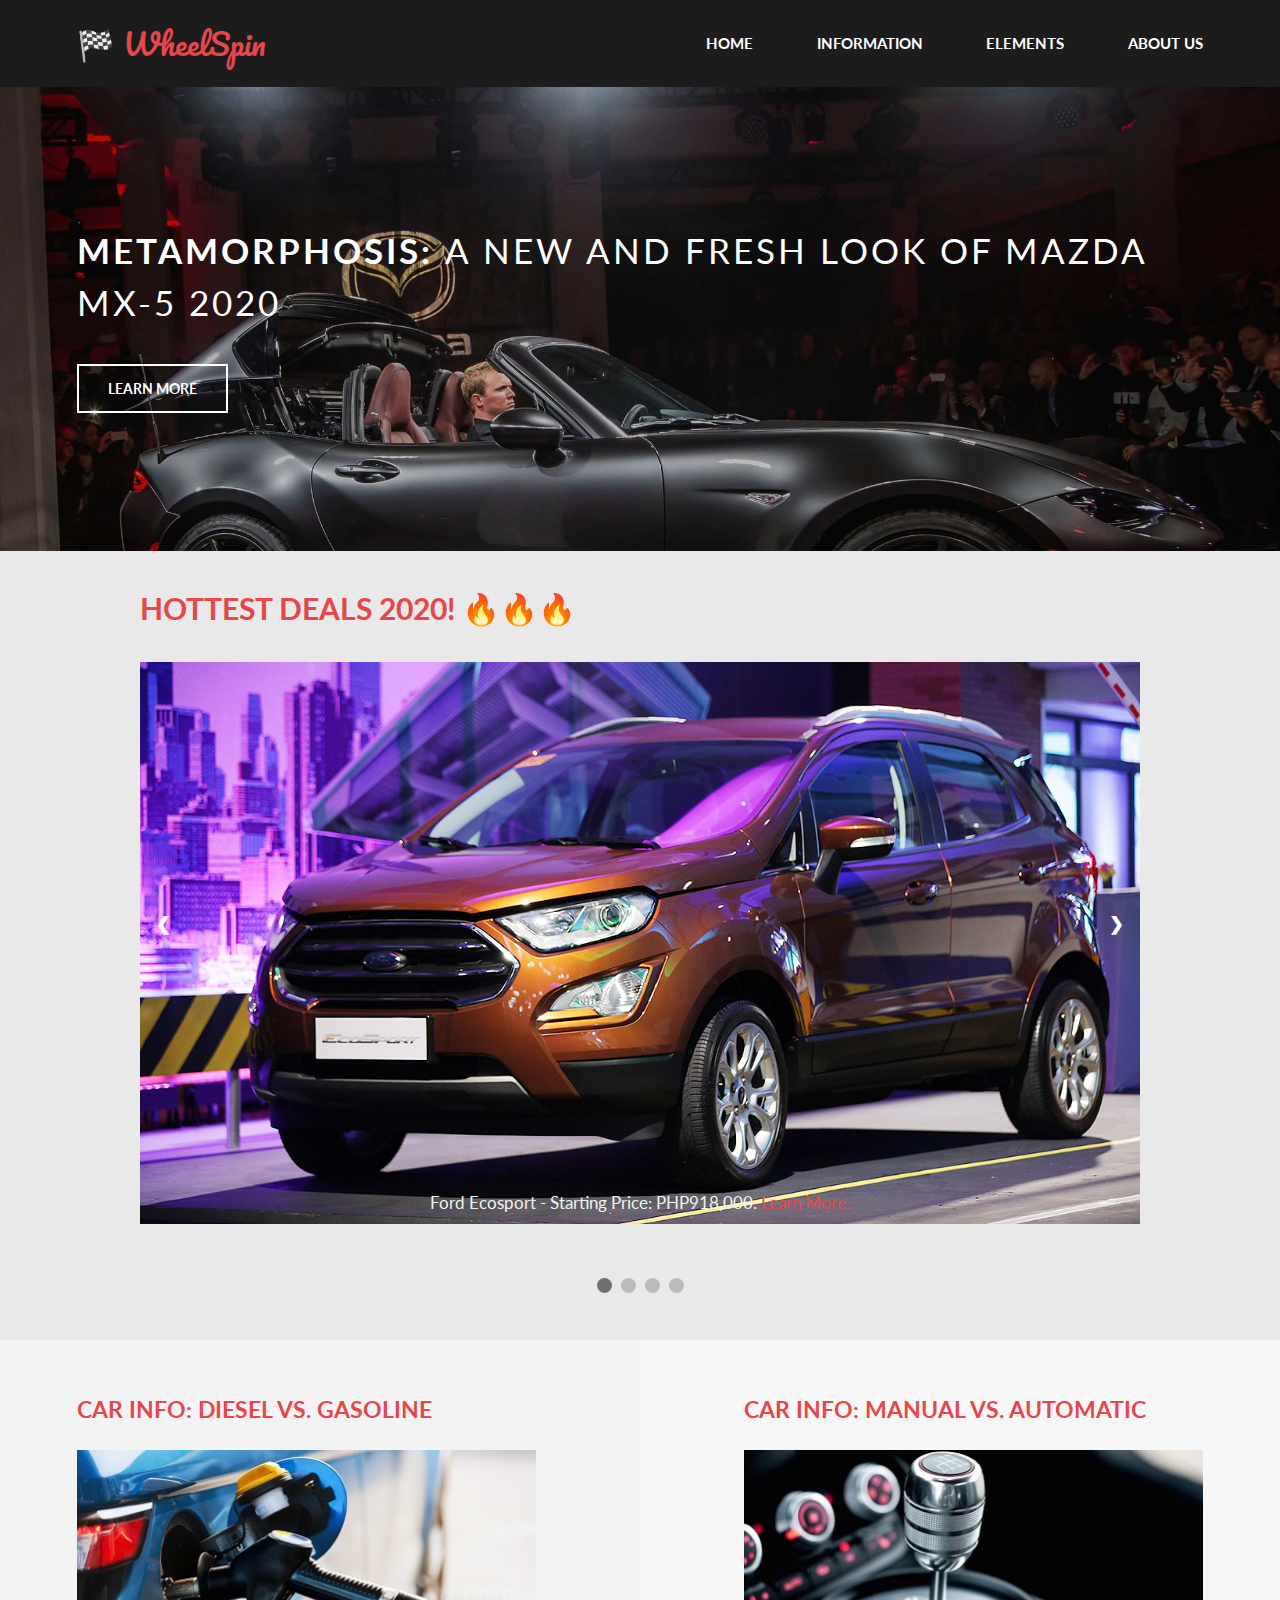
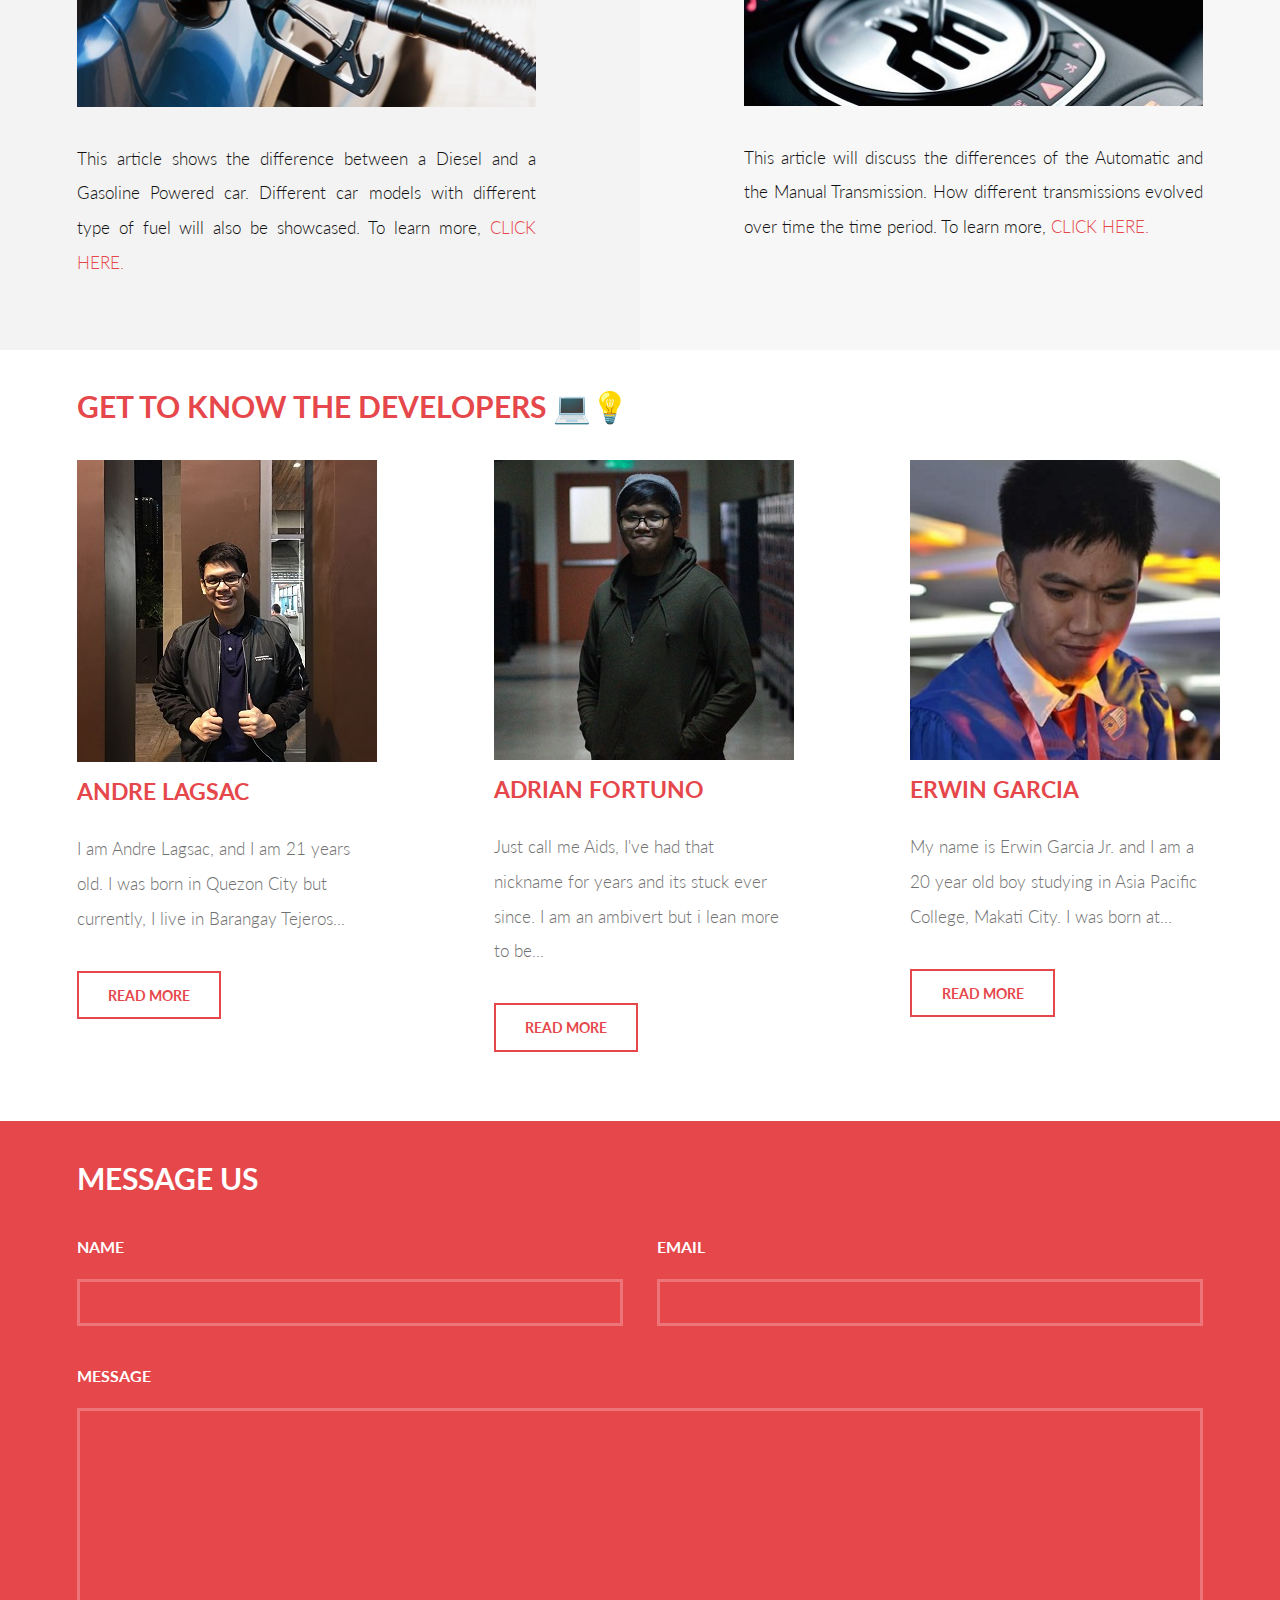
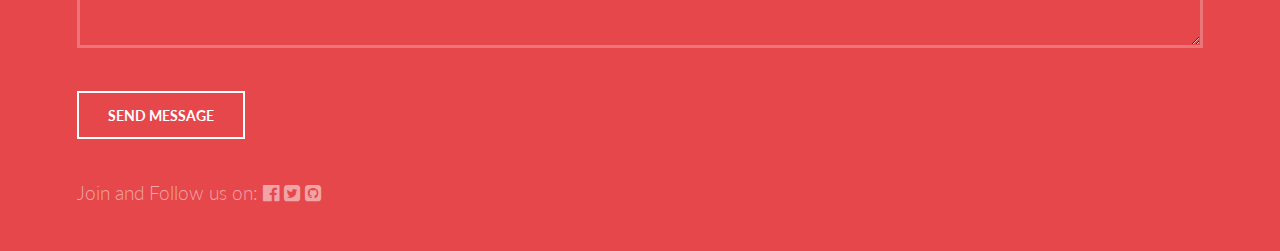
==== index.html @ 5b824ee0 "Add files via upload" ====
<!DOCTYPE HTML>
<html>
	<head>
		<title>WheelSpin</title>
		<meta charset="utf-8" />
		<meta name="viewport" content="width=device-width, initial-scale=1, user-scalable=no" />
		<link rel="stylesheet" href="assets/css/main.css" />
		<link rel="icon" type="image/png" href="https://i.pinimg.com/originals/cd/fe/24/cdfe24672d29571e63713b4eece5ee26.png">
	</head>
	<body>
		<header id="header">
				<div class="inner">
						<a href="index.html" class="logo">🏁 WheelSpin</a>
					<nav id="nav">
						<a href="index.html">Home</a>
						<a href="information.html">Information</a>
						<a href="compare.html">Elements</a>
						<a href="about_us.html">About Us</a>
					</nav>
				</div>
			</header>
			<a href="#menu" class="navPanelToggle"><span class="fa fa-bars"></span></a>
			<section id="banner">
				<div class="inner">
					<h1>Metamorphosis: <span>A new and fresh look of Mazda
						MX-5 2020</span></h1>
					<ul class="actions">
						<li><a href="https://www.mazda.ph/vehicles/mazda-mx-5-rf" target="_blank" 
							class="button alt">LEARN MORE</a></li>
					</ul>
				</div>
			</section>
			<section id="one">
				<div class="inner">
					<header>
						<div class="slideshow-container">
								<h2>HOTTEST DEALS 2020! 🔥🔥🔥</h2>
								<div class="mySlides fade">
								<img src="images/Ford-EcoSport-0001.jpg" style="width:100%">
								<div class="text">Ford Ecosport - Starting Price: PHP918,000. <span>
									<a href="https://www.ford.com.ph/suvs/ecosport/" target="_blank">
										Learn More.</span></a></div>
								</div>
								<div class="mySlides fade">
								<img src="images/2020-nissan-gt-r-nismo.jpg" style="width:100%">
								<div class="text">Nissan GTR R35 - Starting Price: PHP7,350,000. <span>
										<a href="https://www.nissan.ph/vehicles/new/gt-r_r35_my17_mc.html" target="_blank">
											Learn More.</span></a></div>
								</div>
								<div class="mySlides fade">
								<img src="images/maxresdefault (1).jpg" style="width:100%">
								<div class="text">Toyota GR Supra - Starting Price: PHP4,990,000. <span>
										<a href="https://toyota.com.ph/car/gr-supra/" target="_blank">
											Learn More.</span></a></div>
								</div>
								<div class="mySlides fade">
										<img src="images/Peicher_US-Cars_2018_Dodge_Challenger_SRT_Demon_Whiteknuckle_12-2-e1548774260497-1800x954.jpg" style="width:100%">
										<div class="text">Dodge Challenger - Starting Price: PHP4,250,000. <span>
												<a href="http://www.dodge.com.ph/en/vehicle/challenger/" target="_blank">
													Learn More.</span></a></div>
										</div>
								<a class="prev" onclick="plusSlides(-1)">&#10094;</a>
								<a class="next" onclick="plusSlides(1)">&#10095;</a>
							</div>
							<br>
							<div style="text-align:center">
								<span class="dot" onclick="currentSlide(1)"></span>
								<span class="dot" onclick="currentSlide(2)"></span>
								<span class="dot" onclick="currentSlide(3)"></span>
								<span class="dot" onclick="currentSlide(4)"></span>
							</div>
				</div>
			</section>
			<section id="two">
				<div class="inner">
					<article>
						<div class="content">
							<header>
								<h3>Car Info: Diesel vs. Gasoline</h3>
							</header>
							<div class="image fit">
								<img src="images/car-fueling-min.jpg" alt="" />
							</div>
							<p>This article shows the difference between a Diesel and a Gasoline Powered car. 
								Different car models with different type of fuel will also be showcased. To learn
								more, <a href="information.html">CLICK HERE.</a>
							</p>
						</div>
					</article>
					<article class="alt">
						<div class="content">
							<header>
								<h3>Car Info: Manual vs. Automatic</h3>
							</header>
							<div class="image fit">
								<img src="images/manual-transmission.jpg" alt="" />
							</div>
							<p>This article will discuss the differences of the Automatic and the Manual Transmission.
								How different transmissions evolved over time the time period.
								To learn more, <a href="information.html">CLICK HERE.</a>
							</p>
						</div>
					</article>
				</div>
			</section>
			<section id="four">
					<div class="inner">
						<h2>GET TO KNOW THE DEVELOPERS 💻💡</h2>
					</div>
			</section>
			<section id="three">
				<div class="inner">
					<article>
						<div class="content">
							<img src = "images/andre.jpg">
							<header>
								<h3>Andre Lagsac</h3>
							</header>
							<p>I am Andre Lagsac, and I am 21 years old. I was born in Quezon City but currently, 
								I live in Barangay Tejeros...</p>
							<ul class="actions">
								<li><a href="about_us.html" class="button alt">Read More</a></li>
							</ul>
						</div>
					</article>
					<article>
						<div class="content">
							<img src = "images/aids.jpg">
							<header>
								<h3>Adrian Fortuno</h3>
							</header>
							<p>Just call me Aids, I've had that nickname for years and its stuck ever since.
									I am an ambivert but i lean more to be...</p>
							<ul class="actions">
								<li><a href="about_us.html" class="button alt">Read More</a></li>
							</ul>
						</div>
					</article>
					<article>
					<div class="content">
							<img src = "images/erwin.jpg">
							<header>
								<h3>Erwin Garcia</h3>
							</header>
							<p>My name is Erwin Garcia Jr. and I am a 20 year old boy studying in Asia Pacific College, Makati City. I was born at...</p>
							<ul class="actions">
								<li><a href="about_us.html" class="button alt">Read More</a></li>
							</ul>
						</div>
					</article>
				</div>
			</section>
			<section id="footer">
				<div class="inner">
					<header>
						<h2>Message Us</h2>
					</header>
					<form method="post" action="#">
						<div class="field half first">
							<label for="name">Name</label>
							<input type="text" name="name" id="name" />
						</div>
						<div class="field half">
							<label for="email">Email</label>
							<input type="text" name="email" id="email" />
						</div>
						<div class="field">
							<label for="message">Message</label>
							<textarea name="message" id="message" rows="6"></textarea>
						</div>
						<ul class="actions">
							<li><input type="submit" value="Send Message" class="alt" /></li>
						</ul>
					</form>
					<div class="copyright">
						<p>Join and Follow us on: 
						<a href ="https://www.facebook.com/andre.lagsac" target="_blank"><i class="fa fa-facebook-official"></i></a>
						<a href = "https://twitter.com/itsandrelagsac" target="_blank"><i class="fa fa-twitter-square"></i></a>
						<a href = "https://github.com/amlagsac" target="_blank"><i class="fa fa-github-square"></i></a>
					</p>
					</div>
				</div>
			</section>
			<script src="assets/js/jquery.min.js"></script>
			<script src="assets/js/skel.min.js"></script>
			<script src="assets/js/util.js"></script>
			<script src="assets/js/main.js"></script>
	</body>
</html>
---- assets/css/main.css ----
@import url(font-awesome.min.css);
@import url("https://fonts.googleapis.com/css?family=Lato:300,400,700|Pacifico");


	html, body, div, span, applet, object, iframe, h1, h2, h3, h4, h5, h6, p, blockquote, pre, a, abbr, acronym, address, big, cite, code, del, dfn, em, img, ins, kbd, q, s, samp, small, strike, strong, sub, sup, tt, var, b, u, i, center, dl, dt, dd, ol, ul, li, fieldset, form, label, legend, table, caption, tbody, tfoot, thead, tr, th, td, article, aside, canvas, details, embed, figure, figcaption, footer, header, hgroup, menu, nav, output, ruby, section, summary, time, mark, audio, video {
		margin: 0;
		padding: 0;
		border: 0;
		font-size: 100%;
		font: inherit;
		vertical-align: baseline;
	}

	article, aside, details, figcaption, figure, footer, header, hgroup, menu, nav, section {
		display: block;
	}

	body {
		line-height: 1;
	}

	ol, ul {
		list-style: none;
	}

	blockquote, q {
		quotes: none;
	}

	blockquote:before, blockquote:after, q:before, q:after {
		content: '';
		content: none;
	}

	table {
		border-collapse: collapse;
		border-spacing: 0;
	}

	body {
		-webkit-text-size-adjust: none;
	}


	*, *:before, *:after {
		-moz-box-sizing: border-box;
		-webkit-box-sizing: border-box;
		box-sizing: border-box;
	}

	.container {
		margin-left: auto;
		margin-right: auto;
	}

	.container.\31 25\25 {
		width: 100%;
		max-width: 100em;
		min-width: 80em;
	}

	.container.\37 5\25 {
		width: 60em;
	}

	.container.\35 0\25 {
		width: 40em;
	}

	.container.\32 5\25 {
		width: 20em;
	}

	.container {
		width: 80em;
	}

	@media screen and (max-width: 1680px) {

		.container.\31 25\25 {
			width: 100%;
			max-width: 100em;
			min-width: 80em;
		}

		.container.\37 5\25 {
			width: 60em;
		}

		.container.\35 0\25 {
			width: 40em;
		}

		.container.\32 5\25 {
			width: 20em;
		}

		.container {
			width: 80em;
		}

	}

	@media screen and (max-width: 1280px) {

		.container.\31 25\25 {
			width: 100%;
			max-width: 81.25em;
			min-width: 65em;
		}

		.container.\37 5\25 {
			width: 48.75em;
		}

		.container.\35 0\25 {
			width: 32.5em;
		}

		.container.\32 5\25 {
			width: 16.25em;
		}

		.container {
			width: 65em;
		}

	}

	@media screen and (max-width: 980px) {

		.container.\31 25\25 {
			width: 100%;
			max-width: 112.5%;
			min-width: 90%;
		}

		.container.\37 5\25 {
			width: 67.5%;
		}

		.container.\35 0\25 {
			width: 45%;
		}

		.container.\32 5\25 {
			width: 22.5%;
		}

		.container {
			width: 90%;
		}

	}

	@media screen and (max-width: 736px) {

		.container.\31 25\25 {
			width: 100%;
			max-width: 112.5%;
			min-width: 90%;
		}

		.container.\37 5\25 {
			width: 67.5%;
		}

		.container.\35 0\25 {
			width: 45%;
		}

		.container.\32 5\25 {
			width: 22.5%;
		}

		.container {
			width: 90% !important;
		}

	}

	@media screen and (max-width: 480px) {

		.container.\31 25\25 {
			width: 100%;
			max-width: 112.5%;
			min-width: 90%;
		}

		.container.\37 5\25 {
			width: 67.5%;
		}

		.container.\35 0\25 {
			width: 45%;
		}

		.container.\32 5\25 {
			width: 22.5%;
		}

		.container {
			width: 90% !important;
		}

	}

	.row {
		border-bottom: solid 1px transparent;
		-moz-box-sizing: border-box;
		-webkit-box-sizing: border-box;
		box-sizing: border-box;
	}

	.row > * {
		float: left;
		-moz-box-sizing: border-box;
		-webkit-box-sizing: border-box;
		box-sizing: border-box;
	}

	.row:after, .row:before {
		content: '';
		display: block;
		clear: both;
		height: 0;
	}

	.row.uniform > * > :first-child {
		margin-top: 0;
	}

	.row.uniform > * > :last-child {
		margin-bottom: 0;
	}

	.row.\30 \25 > * {
		padding: 0 0 0 0em;
	}

	.row.\30 \25 {
		margin: 0 0 -1px 0em;
	}

	.row.uniform.\30 \25 > * {
		padding: 0em 0 0 0em;
	}

	.row.uniform.\30 \25 {
		margin: 0em 0 -1px 0em;
	}

	.row > * {
		padding: 0 0 0 2em;
	}

	.row {
		margin: 0 0 -1px -2em;
	}

	.row.uniform > * {
		padding: 2em 0 0 2em;
	}

	.row.uniform {
		margin: -2em 0 -1px -2em;
	}

	.row.\32 00\25 > * {
		padding: 0 0 0 4em;
	}

	.row.\32 00\25 {
		margin: 0 0 -1px -4em;
	}

	.row.uniform.\32 00\25 > * {
		padding: 4em 0 0 4em;
	}

	.row.uniform.\32 00\25 {
		margin: -4em 0 -1px -4em;
	}

	.row.\31 50\25 > * {
		padding: 0 0 0 3em;
	}

	.row.\31 50\25 {
		margin: 0 0 -1px -3em;
	}

	.row.uniform.\31 50\25 > * {
		padding: 3em 0 0 3em;
	}

	.row.uniform.\31 50\25 {
		margin: -3em 0 -1px -3em;
	}

	.row.\35 0\25 > * {
		padding: 0 0 0 1em;
	}

	.row.\35 0\25 {
		margin: 0 0 -1px -1em;
	}

	.row.uniform.\35 0\25 > * {
		padding: 1em 0 0 1em;
	}

	.row.uniform.\35 0\25 {
		margin: -1em 0 -1px -1em;
	}

	.row.\32 5\25 > * {
		padding: 0 0 0 0.5em;
	}

	.row.\32 5\25 {
		margin: 0 0 -1px -0.5em;
	}

	.row.uniform.\32 5\25 > * {
		padding: 0.5em 0 0 0.5em;
	}

	.row.uniform.\32 5\25 {
		margin: -0.5em 0 -1px -0.5em;
	}

	.\31 2u, .\31 2u\24 {
		width: 100%;
		clear: none;
		margin-left: 0;
	}

	.\31 1u, .\31 1u\24 {
		width: 91.6666666667%;
		clear: none;
		margin-left: 0;
	}

	.\31 0u, .\31 0u\24 {
		width: 83.3333333333%;
		clear: none;
		margin-left: 0;
	}

	.\39 u, .\39 u\24 {
		width: 75%;
		clear: none;
		margin-left: 0;
	}

	.\38 u, .\38 u\24 {
		width: 66.6666666667%;
		clear: none;
		margin-left: 0;
	}

	.\37 u, .\37 u\24 {
		width: 58.3333333333%;
		clear: none;
		margin-left: 0;
	}

	.\36 u, .\36 u\24 {
		width: 50%;
		clear: none;
		margin-left: 0;
	}

	.\35 u, .\35 u\24 {
		width: 41.6666666667%;
		clear: none;
		margin-left: 0;
	}

	.\34 u, .\34 u\24 {
		width: 33.3333333333%;
		clear: none;
		margin-left: 0;
	}

	.\33 u, .\33 u\24 {
		width: 25%;
		clear: none;
		margin-left: 0;
	}

	.\32 u, .\32 u\24 {
		width: 16.6666666667%;
		clear: none;
		margin-left: 0;
	}

	.\31 u, .\31 u\24 {
		width: 8.3333333333%;
		clear: none;
		margin-left: 0;
	}

	.\31 2u\24 + *,
	.\31 1u\24 + *,
	.\31 0u\24 + *,
	.\39 u\24 + *,
	.\38 u\24 + *,
	.\37 u\24 + *,
	.\36 u\24 + *,
	.\35 u\24 + *,
	.\34 u\24 + *,
	.\33 u\24 + *,
	.\32 u\24 + *,
	.\31 u\24 + * {
		clear: left;
	}

	.\-11u {
		margin-left: 91.66667%;
	}

	.\-10u {
		margin-left: 83.33333%;
	}

	.\-9u {
		margin-left: 75%;
	}

	.\-8u {
		margin-left: 66.66667%;
	}

	.\-7u {
		margin-left: 58.33333%;
	}

	.\-6u {
		margin-left: 50%;
	}

	.\-5u {
		margin-left: 41.66667%;
	}

	.\-4u {
		margin-left: 33.33333%;
	}

	.\-3u {
		margin-left: 25%;
	}

	.\-2u {
		margin-left: 16.66667%;
	}

	.\-1u {
		margin-left: 8.33333%;
	}

	@media screen and (max-width: 1680px) {

		.row > * {
			padding: 0 0 0 2em;
		}

		.row {
			margin: 0 0 -1px -2em;
		}

		.row.uniform > * {
			padding: 2em 0 0 2em;
		}

		.row.uniform {
			margin: -2em 0 -1px -2em;
		}

		.row.\32 00\25 > * {
			padding: 0 0 0 4em;
		}

		.row.\32 00\25 {
			margin: 0 0 -1px -4em;
		}

		.row.uniform.\32 00\25 > * {
			padding: 4em 0 0 4em;
		}

		.row.uniform.\32 00\25 {
			margin: -4em 0 -1px -4em;
		}

		.row.\31 50\25 > * {
			padding: 0 0 0 3em;
		}

		.row.\31 50\25 {
			margin: 0 0 -1px -3em;
		}

		.row.uniform.\31 50\25 > * {
			padding: 3em 0 0 3em;
		}

		.row.uniform.\31 50\25 {
			margin: -3em 0 -1px -3em;
		}

		.row.\35 0\25 > * {
			padding: 0 0 0 1em;
		}

		.row.\35 0\25 {
			margin: 0 0 -1px -1em;
		}

		.row.uniform.\35 0\25 > * {
			padding: 1em 0 0 1em;
		}

		.row.uniform.\35 0\25 {
			margin: -1em 0 -1px -1em;
		}

		.row.\32 5\25 > * {
			padding: 0 0 0 0.5em;
		}

		.row.\32 5\25 {
			margin: 0 0 -1px -0.5em;
		}

		.row.uniform.\32 5\25 > * {
			padding: 0.5em 0 0 0.5em;
		}

		.row.uniform.\32 5\25 {
			margin: -0.5em 0 -1px -0.5em;
		}

		.\31 2u\28xlarge\29, .\31 2u\24\28xlarge\29 {
			width: 100%;
			clear: none;
			margin-left: 0;
		}

		.\31 1u\28xlarge\29, .\31 1u\24\28xlarge\29 {
			width: 91.6666666667%;
			clear: none;
			margin-left: 0;
		}

		.\31 0u\28xlarge\29, .\31 0u\24\28xlarge\29 {
			width: 83.3333333333%;
			clear: none;
			margin-left: 0;
		}

		.\39 u\28xlarge\29, .\39 u\24\28xlarge\29 {
			width: 75%;
			clear: none;
			margin-left: 0;
		}

		.\38 u\28xlarge\29, .\38 u\24\28xlarge\29 {
			width: 66.6666666667%;
			clear: none;
			margin-left: 0;
		}

		.\37 u\28xlarge\29, .\37 u\24\28xlarge\29 {
			width: 58.3333333333%;
			clear: none;
			margin-left: 0;
		}

		.\36 u\28xlarge\29, .\36 u\24\28xlarge\29 {
			width: 50%;
			clear: none;
			margin-left: 0;
		}

		.\35 u\28xlarge\29, .\35 u\24\28xlarge\29 {
			width: 41.6666666667%;
			clear: none;
			margin-left: 0;
		}

		.\34 u\28xlarge\29, .\34 u\24\28xlarge\29 {
			width: 33.3333333333%;
			clear: none;
			margin-left: 0;
		}

		.\33 u\28xlarge\29, .\33 u\24\28xlarge\29 {
			width: 25%;
			clear: none;
			margin-left: 0;
		}

		.\32 u\28xlarge\29, .\32 u\24\28xlarge\29 {
			width: 16.6666666667%;
			clear: none;
			margin-left: 0;
		}

		.\31 u\28xlarge\29, .\31 u\24\28xlarge\29 {
			width: 8.3333333333%;
			clear: none;
			margin-left: 0;
		}

		.\31 2u\24\28xlarge\29 + *,
		.\31 1u\24\28xlarge\29 + *,
		.\31 0u\24\28xlarge\29 + *,
		.\39 u\24\28xlarge\29 + *,
		.\38 u\24\28xlarge\29 + *,
		.\37 u\24\28xlarge\29 + *,
		.\36 u\24\28xlarge\29 + *,
		.\35 u\24\28xlarge\29 + *,
		.\34 u\24\28xlarge\29 + *,
		.\33 u\24\28xlarge\29 + *,
		.\32 u\24\28xlarge\29 + *,
		.\31 u\24\28xlarge\29 + * {
			clear: left;
		}

		.\-11u\28xlarge\29 {
			margin-left: 91.66667%;
		}

		.\-10u\28xlarge\29 {
			margin-left: 83.33333%;
		}

		.\-9u\28xlarge\29 {
			margin-left: 75%;
		}

		.\-8u\28xlarge\29 {
			margin-left: 66.66667%;
		}

		.\-7u\28xlarge\29 {
			margin-left: 58.33333%;
		}

		.\-6u\28xlarge\29 {
			margin-left: 50%;
		}

		.\-5u\28xlarge\29 {
			margin-left: 41.66667%;
		}

		.\-4u\28xlarge\29 {
			margin-left: 33.33333%;
		}

		.\-3u\28xlarge\29 {
			margin-left: 25%;
		}

		.\-2u\28xlarge\29 {
			margin-left: 16.66667%;
		}

		.\-1u\28xlarge\29 {
			margin-left: 8.33333%;
		}

	}

	@media screen and (max-width: 1280px) {

		.row > * {
			padding: 0 0 0 1.5em;
		}

		.row {
			margin: 0 0 -1px -1.5em;
		}

		.row.uniform > * {
			padding: 1.5em 0 0 1.5em;
		}

		.row.uniform {
			margin: -1.5em 0 -1px -1.5em;
		}

		.row.\32 00\25 > * {
			padding: 0 0 0 3em;
		}

		.row.\32 00\25 {
			margin: 0 0 -1px -3em;
		}

		.row.uniform.\32 00\25 > * {
			padding: 3em 0 0 3em;
		}

		.row.uniform.\32 00\25 {
			margin: -3em 0 -1px -3em;
		}

		.row.\31 50\25 > * {
			padding: 0 0 0 2.25em;
		}

		.row.\31 50\25 {
			margin: 0 0 -1px -2.25em;
		}

		.row.uniform.\31 50\25 > * {
			padding: 2.25em 0 0 2.25em;
		}

		.row.uniform.\31 50\25 {
			margin: -2.25em 0 -1px -2.25em;
		}

		.row.\35 0\25 > * {
			padding: 0 0 0 0.75em;
		}

		.row.\35 0\25 {
			margin: 0 0 -1px -0.75em;
		}

		.row.uniform.\35 0\25 > * {
			padding: 0.75em 0 0 0.75em;
		}

		.row.uniform.\35 0\25 {
			margin: -0.75em 0 -1px -0.75em;
		}

		.row.\32 5\25 > * {
			padding: 0 0 0 0.375em;
		}

		.row.\32 5\25 {
			margin: 0 0 -1px -0.375em;
		}

		.row.uniform.\32 5\25 > * {
			padding: 0.375em 0 0 0.375em;
		}

		.row.uniform.\32 5\25 {
			margin: -0.375em 0 -1px -0.375em;
		}

		.\31 2u\28large\29, .\31 2u\24\28large\29 {
			width: 100%;
			clear: none;
			margin-left: 0;
		}

		.\31 1u\28large\29, .\31 1u\24\28large\29 {
			width: 91.6666666667%;
			clear: none;
			margin-left: 0;
		}

		.\31 0u\28large\29, .\31 0u\24\28large\29 {
			width: 83.3333333333%;
			clear: none;
			margin-left: 0;
		}

		.\39 u\28large\29, .\39 u\24\28large\29 {
			width: 75%;
			clear: none;
			margin-left: 0;
		}

		.\38 u\28large\29, .\38 u\24\28large\29 {
			width: 66.6666666667%;
			clear: none;
			margin-left: 0;
		}

		.\37 u\28large\29, .\37 u\24\28large\29 {
			width: 58.3333333333%;
			clear: none;
			margin-left: 0;
		}

		.\36 u\28large\29, .\36 u\24\28large\29 {
			width: 50%;
			clear: none;
			margin-left: 0;
		}

		.\35 u\28large\29, .\35 u\24\28large\29 {
			width: 41.6666666667%;
			clear: none;
			margin-left: 0;
		}

		.\34 u\28large\29, .\34 u\24\28large\29 {
			width: 33.3333333333%;
			clear: none;
			margin-left: 0;
		}

		.\33 u\28large\29, .\33 u\24\28large\29 {
			width: 25%;
			clear: none;
			margin-left: 0;
		}

		.\32 u\28large\29, .\32 u\24\28large\29 {
			width: 16.6666666667%;
			clear: none;
			margin-left: 0;
		}

		.\31 u\28large\29, .\31 u\24\28large\29 {
			width: 8.3333333333%;
			clear: none;
			margin-left: 0;
		}

		.\31 2u\24\28large\29 + *,
		.\31 1u\24\28large\29 + *,
		.\31 0u\24\28large\29 + *,
		.\39 u\24\28large\29 + *,
		.\38 u\24\28large\29 + *,
		.\37 u\24\28large\29 + *,
		.\36 u\24\28large\29 + *,
		.\35 u\24\28large\29 + *,
		.\34 u\24\28large\29 + *,
		.\33 u\24\28large\29 + *,
		.\32 u\24\28large\29 + *,
		.\31 u\24\28large\29 + * {
			clear: left;
		}

		.\-11u\28large\29 {
			margin-left: 91.66667%;
		}

		.\-10u\28large\29 {
			margin-left: 83.33333%;
		}

		.\-9u\28large\29 {
			margin-left: 75%;
		}

		.\-8u\28large\29 {
			margin-left: 66.66667%;
		}

		.\-7u\28large\29 {
			margin-left: 58.33333%;
		}

		.\-6u\28large\29 {
			margin-left: 50%;
		}

		.\-5u\28large\29 {
			margin-left: 41.66667%;
		}

		.\-4u\28large\29 {
			margin-left: 33.33333%;
		}

		.\-3u\28large\29 {
			margin-left: 25%;
		}

		.\-2u\28large\29 {
			margin-left: 16.66667%;
		}

		.\-1u\28large\29 {
			margin-left: 8.33333%;
		}

	}

	@media screen and (max-width: 980px) {

		.row > * {
			padding: 0 0 0 1.5em;
		}

		.row {
			margin: 0 0 -1px -1.5em;
		}

		.row.uniform > * {
			padding: 1.5em 0 0 1.5em;
		}

		.row.uniform {
			margin: -1.5em 0 -1px -1.5em;
		}

		.row.\32 00\25 > * {
			padding: 0 0 0 3em;
		}

		.row.\32 00\25 {
			margin: 0 0 -1px -3em;
		}

		.row.uniform.\32 00\25 > * {
			padding: 3em 0 0 3em;
		}

		.row.uniform.\32 00\25 {
			margin: -3em 0 -1px -3em;
		}

		.row.\31 50\25 > * {
			padding: 0 0 0 2.25em;
		}

		.row.\31 50\25 {
			margin: 0 0 -1px -2.25em;
		}

		.row.uniform.\31 50\25 > * {
			padding: 2.25em 0 0 2.25em;
		}

		.row.uniform.\31 50\25 {
			margin: -2.25em 0 -1px -2.25em;
		}

		.row.\35 0\25 > * {
			padding: 0 0 0 0.75em;
		}

		.row.\35 0\25 {
			margin: 0 0 -1px -0.75em;
		}

		.row.uniform.\35 0\25 > * {
			padding: 0.75em 0 0 0.75em;
		}

		.row.uniform.\35 0\25 {
			margin: -0.75em 0 -1px -0.75em;
		}

		.row.\32 5\25 > * {
			padding: 0 0 0 0.375em;
		}

		.row.\32 5\25 {
			margin: 0 0 -1px -0.375em;
		}

		.row.uniform.\32 5\25 > * {
			padding: 0.375em 0 0 0.375em;
		}

		.row.uniform.\32 5\25 {
			margin: -0.375em 0 -1px -0.375em;
		}

		.\31 2u\28medium\29, .\31 2u\24\28medium\29 {
			width: 100%;
			clear: none;
			margin-left: 0;
		}

		.\31 1u\28medium\29, .\31 1u\24\28medium\29 {
			width: 91.6666666667%;
			clear: none;
			margin-left: 0;
		}

		.\31 0u\28medium\29, .\31 0u\24\28medium\29 {
			width: 83.3333333333%;
			clear: none;
			margin-left: 0;
		}

		.\39 u\28medium\29, .\39 u\24\28medium\29 {
			width: 75%;
			clear: none;
			margin-left: 0;
		}

		.\38 u\28medium\29, .\38 u\24\28medium\29 {
			width: 66.6666666667%;
			clear: none;
			margin-left: 0;
		}

		.\37 u\28medium\29, .\37 u\24\28medium\29 {
			width: 58.3333333333%;
			clear: none;
			margin-left: 0;
		}

		.\36 u\28medium\29, .\36 u\24\28medium\29 {
			width: 50%;
			clear: none;
			margin-left: 0;
		}

		.\35 u\28medium\29, .\35 u\24\28medium\29 {
			width: 41.6666666667%;
			clear: none;
			margin-left: 0;
		}

		.\34 u\28medium\29, .\34 u\24\28medium\29 {
			width: 33.3333333333%;
			clear: none;
			margin-left: 0;
		}

		.\33 u\28medium\29, .\33 u\24\28medium\29 {
			width: 25%;
			clear: none;
			margin-left: 0;
		}

		.\32 u\28medium\29, .\32 u\24\28medium\29 {
			width: 16.6666666667%;
			clear: none;
			margin-left: 0;
		}

		.\31 u\28medium\29, .\31 u\24\28medium\29 {
			width: 8.3333333333%;
			clear: none;
			margin-left: 0;
		}

		.\31 2u\24\28medium\29 + *,
		.\31 1u\24\28medium\29 + *,
		.\31 0u\24\28medium\29 + *,
		.\39 u\24\28medium\29 + *,
		.\38 u\24\28medium\29 + *,
		.\37 u\24\28medium\29 + *,
		.\36 u\24\28medium\29 + *,
		.\35 u\24\28medium\29 + *,
		.\34 u\24\28medium\29 + *,
		.\33 u\24\28medium\29 + *,
		.\32 u\24\28medium\29 + *,
		.\31 u\24\28medium\29 + * {
			clear: left;
		}

		.\-11u\28medium\29 {
			margin-left: 91.66667%;
		}

		.\-10u\28medium\29 {
			margin-left: 83.33333%;
		}

		.\-9u\28medium\29 {
			margin-left: 75%;
		}

		.\-8u\28medium\29 {
			margin-left: 66.66667%;
		}

		.\-7u\28medium\29 {
			margin-left: 58.33333%;
		}

		.\-6u\28medium\29 {
			margin-left: 50%;
		}

		.\-5u\28medium\29 {
			margin-left: 41.66667%;
		}

		.\-4u\28medium\29 {
			margin-left: 33.33333%;
		}

		.\-3u\28medium\29 {
			margin-left: 25%;
		}

		.\-2u\28medium\29 {
			margin-left: 16.66667%;
		}

		.\-1u\28medium\29 {
			margin-left: 8.33333%;
		}

	}

	@media screen and (max-width: 736px) {

		.row > * {
			padding: 0 0 0 1.25em;
		}

		.row {
			margin: 0 0 -1px -1.25em;
		}

		.row.uniform > * {
			padding: 1.25em 0 0 1.25em;
		}

		.row.uniform {
			margin: -1.25em 0 -1px -1.25em;
		}

		.row.\32 00\25 > * {
			padding: 0 0 0 2.5em;
		}

		.row.\32 00\25 {
			margin: 0 0 -1px -2.5em;
		}

		.row.uniform.\32 00\25 > * {
			padding: 2.5em 0 0 2.5em;
		}

		.row.uniform.\32 00\25 {
			margin: -2.5em 0 -1px -2.5em;
		}

		.row.\31 50\25 > * {
			padding: 0 0 0 1.875em;
		}

		.row.\31 50\25 {
			margin: 0 0 -1px -1.875em;
		}

		.row.uniform.\31 50\25 > * {
			padding: 1.875em 0 0 1.875em;
		}

		.row.uniform.\31 50\25 {
			margin: -1.875em 0 -1px -1.875em;
		}

		.row.\35 0\25 > * {
			padding: 0 0 0 0.625em;
		}

		.row.\35 0\25 {
			margin: 0 0 -1px -0.625em;
		}

		.row.uniform.\35 0\25 > * {
			padding: 0.625em 0 0 0.625em;
		}

		.row.uniform.\35 0\25 {
			margin: -0.625em 0 -1px -0.625em;
		}

		.row.\32 5\25 > * {
			padding: 0 0 0 0.3125em;
		}

		.row.\32 5\25 {
			margin: 0 0 -1px -0.3125em;
		}

		.row.uniform.\32 5\25 > * {
			padding: 0.3125em 0 0 0.3125em;
		}

		.row.uniform.\32 5\25 {
			margin: -0.3125em 0 -1px -0.3125em;
		}

		.\31 2u\28small\29, .\31 2u\24\28small\29 {
			width: 100%;
			clear: none;
			margin-left: 0;
		}

		.\31 1u\28small\29, .\31 1u\24\28small\29 {
			width: 91.6666666667%;
			clear: none;
			margin-left: 0;
		}

		.\31 0u\28small\29, .\31 0u\24\28small\29 {
			width: 83.3333333333%;
			clear: none;
			margin-left: 0;
		}

		.\39 u\28small\29, .\39 u\24\28small\29 {
			width: 75%;
			clear: none;
			margin-left: 0;
		}

		.\38 u\28small\29, .\38 u\24\28small\29 {
			width: 66.6666666667%;
			clear: none;
			margin-left: 0;
		}

		.\37 u\28small\29, .\37 u\24\28small\29 {
			width: 58.3333333333%;
			clear: none;
			margin-left: 0;
		}

		.\36 u\28small\29, .\36 u\24\28small\29 {
			width: 50%;
			clear: none;
			margin-left: 0;
		}

		.\35 u\28small\29, .\35 u\24\28small\29 {
			width: 41.6666666667%;
			clear: none;
			margin-left: 0;
		}

		.\34 u\28small\29, .\34 u\24\28small\29 {
			width: 33.3333333333%;
			clear: none;
			margin-left: 0;
		}

		.\33 u\28small\29, .\33 u\24\28small\29 {
			width: 25%;
			clear: none;
			margin-left: 0;
		}

		.\32 u\28small\29, .\32 u\24\28small\29 {
			width: 16.6666666667%;
			clear: none;
			margin-left: 0;
		}

		.\31 u\28small\29, .\31 u\24\28small\29 {
			width: 8.3333333333%;
			clear: none;
			margin-left: 0;
		}

		.\31 2u\24\28small\29 + *,
		.\31 1u\24\28small\29 + *,
		.\31 0u\24\28small\29 + *,
		.\39 u\24\28small\29 + *,
		.\38 u\24\28small\29 + *,
		.\37 u\24\28small\29 + *,
		.\36 u\24\28small\29 + *,
		.\35 u\24\28small\29 + *,
		.\34 u\24\28small\29 + *,
		.\33 u\24\28small\29 + *,
		.\32 u\24\28small\29 + *,
		.\31 u\24\28small\29 + * {
			clear: left;
		}

		.\-11u\28small\29 {
			margin-left: 91.66667%;
		}

		.\-10u\28small\29 {
			margin-left: 83.33333%;
		}

		.\-9u\28small\29 {
			margin-left: 75%;
		}

		.\-8u\28small\29 {
			margin-left: 66.66667%;
		}

		.\-7u\28small\29 {
			margin-left: 58.33333%;
		}

		.\-6u\28small\29 {
			margin-left: 50%;
		}

		.\-5u\28small\29 {
			margin-left: 41.66667%;
		}

		.\-4u\28small\29 {
			margin-left: 33.33333%;
		}

		.\-3u\28small\29 {
			margin-left: 25%;
		}

		.\-2u\28small\29 {
			margin-left: 16.66667%;
		}

		.\-1u\28small\29 {
			margin-left: 8.33333%;
		}

	}

	@media screen and (max-width: 480px) {

		.row > * {
			padding: 0 0 0 1.25em;
		}

		.row {
			margin: 0 0 -1px -1.25em;
		}

		.row.uniform > * {
			padding: 1.25em 0 0 1.25em;
		}

		.row.uniform {
			margin: -1.25em 0 -1px -1.25em;
		}

		.row.\32 00\25 > * {
			padding: 0 0 0 2.5em;
		}

		.row.\32 00\25 {
			margin: 0 0 -1px -2.5em;
		}

		.row.uniform.\32 00\25 > * {
			padding: 2.5em 0 0 2.5em;
		}

		.row.uniform.\32 00\25 {
			margin: -2.5em 0 -1px -2.5em;
		}

		.row.\31 50\25 > * {
			padding: 0 0 0 1.875em;
		}

		.row.\31 50\25 {
			margin: 0 0 -1px -1.875em;
		}

		.row.uniform.\31 50\25 > * {
			padding: 1.875em 0 0 1.875em;
		}

		.row.uniform.\31 50\25 {
			margin: -1.875em 0 -1px -1.875em;
		}

		.row.\35 0\25 > * {
			padding: 0 0 0 0.625em;
		}

		.row.\35 0\25 {
			margin: 0 0 -1px -0.625em;
		}

		.row.uniform.\35 0\25 > * {
			padding: 0.625em 0 0 0.625em;
		}

		.row.uniform.\35 0\25 {
			margin: -0.625em 0 -1px -0.625em;
		}

		.row.\32 5\25 > * {
			padding: 0 0 0 0.3125em;
		}

		.row.\32 5\25 {
			margin: 0 0 -1px -0.3125em;
		}

		.row.uniform.\32 5\25 > * {
			padding: 0.3125em 0 0 0.3125em;
		}

		.row.uniform.\32 5\25 {
			margin: -0.3125em 0 -1px -0.3125em;
		}

		.\31 2u\28xsmall\29, .\31 2u\24\28xsmall\29 {
			width: 100%;
			clear: none;
			margin-left: 0;
		}

		.\31 1u\28xsmall\29, .\31 1u\24\28xsmall\29 {
			width: 91.6666666667%;
			clear: none;
			margin-left: 0;
		}

		.\31 0u\28xsmall\29, .\31 0u\24\28xsmall\29 {
			width: 83.3333333333%;
			clear: none;
			margin-left: 0;
		}

		.\39 u\28xsmall\29, .\39 u\24\28xsmall\29 {
			width: 75%;
			clear: none;
			margin-left: 0;
		}

		.\38 u\28xsmall\29, .\38 u\24\28xsmall\29 {
			width: 66.6666666667%;
			clear: none;
			margin-left: 0;
		}

		.\37 u\28xsmall\29, .\37 u\24\28xsmall\29 {
			width: 58.3333333333%;
			clear: none;
			margin-left: 0;
		}

		.\36 u\28xsmall\29, .\36 u\24\28xsmall\29 {
			width: 50%;
			clear: none;
			margin-left: 0;
		}

		.\35 u\28xsmall\29, .\35 u\24\28xsmall\29 {
			width: 41.6666666667%;
			clear: none;
			margin-left: 0;
		}

		.\34 u\28xsmall\29, .\34 u\24\28xsmall\29 {
			width: 33.3333333333%;
			clear: none;
			margin-left: 0;
		}

		.\33 u\28xsmall\29, .\33 u\24\28xsmall\29 {
			width: 25%;
			clear: none;
			margin-left: 0;
		}

		.\32 u\28xsmall\29, .\32 u\24\28xsmall\29 {
			width: 16.6666666667%;
			clear: none;
			margin-left: 0;
		}

		.\31 u\28xsmall\29, .\31 u\24\28xsmall\29 {
			width: 8.3333333333%;
			clear: none;
			margin-left: 0;
		}

		.\31 2u\24\28xsmall\29 + *,
		.\31 1u\24\28xsmall\29 + *,
		.\31 0u\24\28xsmall\29 + *,
		.\39 u\24\28xsmall\29 + *,
		.\38 u\24\28xsmall\29 + *,
		.\37 u\24\28xsmall\29 + *,
		.\36 u\24\28xsmall\29 + *,
		.\35 u\24\28xsmall\29 + *,
		.\34 u\24\28xsmall\29 + *,
		.\33 u\24\28xsmall\29 + *,
		.\32 u\24\28xsmall\29 + *,
		.\31 u\24\28xsmall\29 + * {
			clear: left;
		}

		.\-11u\28xsmall\29 {
			margin-left: 91.66667%;
		}

		.\-10u\28xsmall\29 {
			margin-left: 83.33333%;
		}

		.\-9u\28xsmall\29 {
			margin-left: 75%;
		}

		.\-8u\28xsmall\29 {
			margin-left: 66.66667%;
		}

		.\-7u\28xsmall\29 {
			margin-left: 58.33333%;
		}

		.\-6u\28xsmall\29 {
			margin-left: 50%;
		}

		.\-5u\28xsmall\29 {
			margin-left: 41.66667%;
		}

		.\-4u\28xsmall\29 {
			margin-left: 33.33333%;
		}

		.\-3u\28xsmall\29 {
			margin-left: 25%;
		}

		.\-2u\28xsmall\29 {
			margin-left: 16.66667%;
		}

		.\-1u\28xsmall\29 {
			margin-left: 8.33333%;
		}

	}


	@-ms-viewport {
		width: device-width;
	}

	body {
		-ms-overflow-style: scrollbar;
	}

	@media screen and (max-width: 480px) {

		html, body {
			min-width: 320px;
		}

	}

	body {
		background: #fff;
	}

		body.is-loading *, body.is-loading *:before, body.is-loading *:after {
			-moz-animation: none !important;
			-webkit-animation: none !important;
			-ms-animation: none !important;
			animation: none !important;
			-moz-transition: none !important;
			-webkit-transition: none !important;
			-ms-transition: none !important;
			transition: none !important;
		}

	body {
		background-color: #fff;
		color: #111111;
	}

	body, input, select, textarea {
		font-family: "Lato", sans-serif;
		font-size: 15pt;
		font-weight: 300;
		line-height: 2;
	}

		@media screen and (max-width: 1680px) {

			body, input, select, textarea {
				font-size: 13pt;
			}

		}

		@media screen and (max-width: 1280px) {

			body, input, select, textarea {
				font-size: 13pt;
			}

		}

		@media screen and (max-width: 980px) {

			body, input, select, textarea {
				font-size: 12pt;
			}

		}

		@media screen and (max-width: 736px) {

			body, input, select, textarea {
				font-size: 12pt;
			}

		}

		@media screen and (max-width: 480px) {

			body, input, select, textarea {
				font-size: 12pt;
			}

		}

	a {
		-moz-transition: color 0.2s ease-in-out;
		-webkit-transition: color 0.2s ease-in-out;
		-ms-transition: color 0.2s ease-in-out;
		transition: color 0.2s ease-in-out;
		text-decoration: none;
	}

		a:hover {
			text-decoration: underline;
		}

	strong, b {
		font-weight: 700;
	}

	em, i {
		font-style: italic;
	}

	p {
		margin: 0 0 2em 0;
	}

	h1, h2, h3, h4, h5, h6 {
		font-weight: 700;
		line-height: 1.5;
		margin: 0 0 1em 0;
		text-transform: uppercase;
	}

		h1 a, h2 a, h3 a, h4 a, h5 a, h6 a {
			color: inherit;
			text-decoration: none;
		}

	h1 {
		font-size: 2em;
		margin: 0 0 0.25em 0;
	}

	h2 {
		font-size: 1.75em;
	}

	h3 {
		font-size: 1.35em;
	}

	h4 {
		font-size: 1.1em;
	}

	h5 {
		font-size: 0.9em;
	}

	h6 {
		font-size: 0.7em;
	}

	@media screen and (max-width: 736px) {

		h1 {
			font-size: 1.5em;
		}

		h2 {
			font-size: 1.25em;
		}

		h3 {
			font-size: 1.1em;
		}

	}

	sub {
		font-size: 0.8em;
		position: relative;
		top: 0.5em;
	}

	sup {
		font-size: 0.8em;
		position: relative;
		top: -0.5em;
	}

	blockquote {
		border-left: solid 4px;
		font-style: italic;
		margin: 0 0 2em 0;
		padding: 0.5em 0 0.5em 2em;
	}

	code {
		border-radius: 0;
		border: solid 1px;
		font-family: "Courier New", monospace;
		font-size: 0.9em;
		margin: 0 0.25em;
		padding: 0.25em 0.65em;
	}

	pre {
		-webkit-overflow-scrolling: touch;
		font-family: "Courier New", monospace;
		font-size: 0.9em;
		margin: 0 0 2em 0;
	}

		pre code {
			display: block;
			line-height: 1.75;
			padding: 1em 1.5em;
			overflow-x: auto;
		}

	hr {
		border: 0;
		border-bottom: solid 1px;
		margin: 2em 0;
	}

		hr.major {
			margin: 3em 0;
		}

	.align-left {
		text-align: left;
	}

	.align-center {
		text-align: center;
	}

	.align-right {
		text-align: right;
	}

	input, select, textarea {
		color: #e5474b;
	}

	a {
		color: #e5474b;
	}

	strong, b {
		color: #e5474b;
	}

	h1, h2, h3, h4, h5, h6 {
		color: #e5474b;
	}

	blockquote {
		border-left-color: #e5474b;
	}

	code {
		background: none;
		border-color: #e5474b;
	}

	hr {
		border-bottom-color: #e5474b;
	}

	.box {
		border-radius: 0;
		border: solid 1px;
		margin-bottom: 2em;
		padding: 1.5em;
	}

		.box > :last-child,
		.box > :last-child > :last-child,
		.box > :last-child > :last-child > :last-child {
			margin-bottom: 0;
		}

		.box.alt {
			border: 0;
			border-radius: 0;
			padding: 0;
		}

	.box {
		border-color: #e5474b;
	}

	input[type="submit"],
	input[type="reset"],
	input[type="button"],
	button,
	.button {
		-moz-appearance: none;
		-webkit-appearance: none;
		-ms-appearance: none;
		appearance: none;
		-moz-transition: background-color 0.2s ease-in-out, color 0.2s ease-in-out;
		-webkit-transition: background-color 0.2s ease-in-out, color 0.2s ease-in-out;
		-ms-transition: background-color 0.2s ease-in-out, color 0.2s ease-in-out;
		transition: background-color 0.2s ease-in-out, color 0.2s ease-in-out;
		border-radius: 0;
		border: 0;
		cursor: pointer;
		display: inline-block;
		font-size: .8em;
		font-weight: 700;
		height: 3.5em;
		line-height: 3.65em;
		padding: 0 2.25em;
		text-align: center;
		text-decoration: none;
		text-transform: uppercase;
		white-space: nowrap;
	}

		input[type="submit"]:hover,
		input[type="reset"]:hover,
		input[type="button"]:hover,
		button:hover,
		.button:hover {
			text-decoration: none;
		}

		input[type="submit"].icon,
		input[type="reset"].icon,
		input[type="button"].icon,
		button.icon,
		.button.icon {
			padding-left: 1.35em;
		}

			input[type="submit"].icon:before,
			input[type="reset"].icon:before,
			input[type="button"].icon:before,
			button.icon:before,
			.button.icon:before {
				margin-right: 0.5em;
			}

		input[type="submit"].fit,
		input[type="reset"].fit,
		input[type="button"].fit,
		button.fit,
		.button.fit {
			display: block;
			margin: 0 0 1em 0;
			width: 100%;
		}

		input[type="submit"].small,
		input[type="reset"].small,
		input[type="button"].small,
		button.small,
		.button.small {
			font-size: 0.8em;
		}

		input[type="submit"].big,
		input[type="reset"].big,
		input[type="button"].big,
		button.big,
		.button.big {
			font-size: 1.35em;
		}

		input[type="submit"].disabled, input[type="submit"]:disabled,
		input[type="reset"].disabled,
		input[type="reset"]:disabled,
		input[type="button"].disabled,
		input[type="button"]:disabled,
		button.disabled,
		button:disabled,
		.button.disabled,
		.button:disabled {
			-moz-pointer-events: none;
			-webkit-pointer-events: none;
			-ms-pointer-events: none;
			pointer-events: none;
			opacity: 0.25;
		}

	input[type="submit"],
	input[type="reset"],
	input[type="button"],
	button,
	.button {
		background-color: #5a5a5a;
		color: #ffffff !important;
	}

		input[type="submit"]:hover,
		input[type="reset"]:hover,
		input[type="button"]:hover,
		button:hover,
		.button:hover {
			background-color: #676767;
		}

		input[type="submit"]:active,
		input[type="reset"]:active,
		input[type="button"]:active,
		button:active,
		.button:active {
			background-color: #4d4d4d;
		}

		input[type="submit"].alt,
		input[type="reset"].alt,
		input[type="button"].alt,
		button.alt,
		.button.alt {
			background-color: transparent;
			box-shadow: inset 0 0 0 2px #e5474b;
			color: #e5474b !important;
		}

			input[type="submit"].alt:hover,
			input[type="reset"].alt:hover,
			input[type="button"].alt:hover,
			button.alt:hover,
			.button.alt:hover {
				background: #fceced;
			}

			input[type="submit"].alt:active,
			input[type="reset"].alt:active,
			input[type="button"].alt:active,
			button.alt:active,
			.button.alt:active {
				background-color: #f9dadb;
			}

			input[type="submit"].alt.icon:before,
			input[type="reset"].alt.icon:before,
			input[type="button"].alt.icon:before,
			button.alt.icon:before,
			.button.alt.icon:before {
				color: #717171;
			}

		input[type="submit"].special,
		input[type="reset"].special,
		input[type="button"].special,
		button.special,
		.button.special {
			background-color: #e5474b;
			color: #ffffff !important;
		}

			input[type="submit"].special:hover,
			input[type="reset"].special:hover,
			input[type="button"].special:hover,
			button.special:hover,
			.button.special:hover {
				background-color: #e85d61;
			}

			input[type="submit"].special:active,
			input[type="reset"].special:active,
			input[type="button"].special:active,
			button.special:active,
			.button.special:active {
				background-color: #e23135;
			}

	form {
		margin: 0 0 2em 0;
	}

		form .field {
			margin: 0 0 2em 0;
		}

			form .field.half {
				width: 50%;
				float: left;
				padding: 0 0 0 1em;
			}

				form .field.half.first {
					padding: 0 1em 0 0;
				}

		form > .actions {
			margin: 2.5em 0 0 0 !important;
		}

		@media screen and (max-width: 736px) {

			form .field {
				margin: 0 0 1.5em 0;
			}

				form .field.half {
					padding: 0 0 0 0.75em;
				}

					form .field.half.first {
						padding: 0 0.75em 0 0;
					}

			form > .actions {
				margin: 2em 0 0 0 !important;
			}

		}

		@media screen and (max-width: 480px) {

			form .field.half {
				width: 100%;
				float: none;
				padding: 0;
			}

				form .field.half.first {
					padding: 0;
				}

		}

	label {
		display: block;
		font-size: 0.9em;
		text-transform: uppercase;
		font-weight: 700;
		margin: 0 0 1em 0;
	}

	input[type="text"],
	input[type="password"],
	input[type="email"],
	select,
	textarea {
		-moz-appearance: none;
		-webkit-appearance: none;
		-ms-appearance: none;
		appearance: none;
		border-radius: 0;
		border: none;
		border: solid 3px;
		color: inherit;
		display: block;
		outline: 0;
		padding: 0 1em;
		text-decoration: none;
		width: 100%;
	}

		input[type="text"]:invalid,
		input[type="password"]:invalid,
		input[type="email"]:invalid,
		select:invalid,
		textarea:invalid {
			box-shadow: none;
		}

	.select-wrapper {
		text-decoration: none;
		display: block;
		position: relative;
	}

		.select-wrapper:before {
			-moz-osx-font-smoothing: grayscale;
			-webkit-font-smoothing: antialiased;
			font-family: FontAwesome;
			font-style: normal;
			font-weight: normal;
			text-transform: none !important;
		}

		.select-wrapper:before {
			content: '\f078';
			display: block;
			height: 2.75em;
			line-height: 2.75em;
			pointer-events: none;
			position: absolute;
			right: 0;
			text-align: center;
			top: 0;
			width: 2.75em;
		}

		.select-wrapper select::-ms-expand {
			display: none;
		}

	input[type="text"],
	input[type="password"],
	input[type="email"],
	select {
		height: 2.75em;
	}

	textarea {
		padding: 0.75em 1em;
	}

	input[type="checkbox"],
	input[type="radio"] {
		-moz-appearance: none;
		-webkit-appearance: none;
		-ms-appearance: none;
		appearance: none;
		display: block;
		float: left;
		margin-right: -2em;
		opacity: 0;
		width: 1em;
		z-index: -1;
	}

		input[type="checkbox"] + label,
		input[type="radio"] + label {
			text-decoration: none;
			cursor: pointer;
			display: inline-block;
			font-size: 1em;
			font-weight: 300;
			padding-left: 2.4em;
			padding-right: 0.75em;
			position: relative;
		}

			input[type="checkbox"] + label:before,
			input[type="radio"] + label:before {
				-moz-osx-font-smoothing: grayscale;
				-webkit-font-smoothing: antialiased;
				font-family: FontAwesome;
				font-style: normal;
				font-weight: normal;
				text-transform: none !important;
			}

			input[type="checkbox"] + label:before,
			input[type="radio"] + label:before {
				border-radius: 0;
				border: solid 1px;
				content: '';
				display: inline-block;
				height: 1.65em;
				left: 0;
				line-height: 1.58125em;
				position: absolute;
				text-align: center;
				top: 0;
				width: 1.65em;
			}

		input[type="checkbox"]:checked + label:before,
		input[type="radio"]:checked + label:before {
			content: '\f00c';
		}

	input[type="checkbox"] + label:before {
		border-radius: 0;
	}

	input[type="radio"] + label:before {
		border-radius: 100%;
	}

	::-webkit-input-placeholder {
		opacity: 1.0;
	}

	:-moz-placeholder {
		opacity: 1.0;
	}

	::-moz-placeholder {
		opacity: 1.0;
	}

	:-ms-input-placeholder {
		opacity: 1.0;
	}

	.formerize-placeholder {
		opacity: 1.0;
	}

	label {
		color: #e5474b;
	}

	input[type="text"],
	input[type="password"],
	input[type="email"],
	select,
	textarea {
		background: none;
		border-color: #fceced;
	}

		input[type="text"]:focus,
		input[type="password"]:focus,
		input[type="email"]:focus,
		select:focus,
		textarea:focus {
			border-color: #e5474b;
			box-shadow: 0 0 0 1px #e5474b;
		}

	.select-wrapper:before {
		color: #e5474b;
	}

	input[type="checkbox"] + label,
	input[type="radio"] + label {
		color: #111111;
	}

		input[type="checkbox"] + label:before,
		input[type="radio"] + label:before {
			background: none;
			border-color: #e5474b;
		}

	input[type="checkbox"]:checked + label:before,
	input[type="radio"]:checked + label:before {
		background-color: #e5474b;
		border-color: #e5474b;
		color: #ffffff;
	}

	input[type="checkbox"]:focus + label:before,
	input[type="radio"]:focus + label:before {
		border-color: #e5474b;
		box-shadow: 0 0 0 1px #e5474b;
	}

	::-webkit-input-placeholder {
		color: #717171 !important;
	}

	:-moz-placeholder {
		color: #717171 !important;
	}

	::-moz-placeholder {
		color: #717171 !important;
	}

	:-ms-input-placeholder {
		color: #717171 !important;
	}

	.formerize-placeholder {
		color: #717171 !important;
	}

	.icon {
		text-decoration: none;
		border-bottom: none;
		position: relative;
	}

		.icon:before {
			-moz-osx-font-smoothing: grayscale;
			-webkit-font-smoothing: antialiased;
			font-family: FontAwesome;
			font-style: normal;
			font-weight: normal;
			text-transform: none !important;
		}

		.icon > .label {
			display: none;
		}

	.image {
		border-radius: 0;
		border: 0;
		display: inline-block;
		position: relative;
	}

		.image img {
			border-radius: 0;
			display: block;
		}

		.image.left, .image.right {
			max-width: 40%;
		}

			.image.left img, .image.right img {
				width: 100%;
			}

		.image.left {
			float: left;
			margin: 0 1.5em 1em 0;
			top: 0.25em;
		}

		.image.right {
			float: right;
			margin: 0 0 1em 1.5em;
			top: 0.25em;
		}

		.image.fit {
			display: block;
			margin: 0 0 2em 0;
			width: 100%;
		}

			.image.fit img {
				width: 100%;
			}

		.image.main {
			display: block;
			margin: 0 0 3em 0;
			width: 100%;
		}

			.image.main img {
				width: 100%;
			}


	ol {
		list-style: decimal;
		margin: 0 0 2em 0;
		padding-left: 1.25em;
	}

		ol li {
			padding-left: 0.25em;
		}

	ul {
		list-style: disc;
		margin: 0 0 2em 0;
		padding-left: 1em;
	}

		ul li {
			padding-left: 0.5em;
		}

		ul.alt {
			list-style: none;
			padding-left: 0;
		}

			ul.alt li {
				border-top: solid 1px;
				padding: 0.5em 0;
			}

				ul.alt li:first-child {
					border-top: 0;
					padding-top: 0;
				}

		ul.icons {
			cursor: default;
			list-style: none;
			padding-left: 0;
		}

			ul.icons li {
				display: inline-block;
				padding: 0 1em 0 0;
			}

				ul.icons li:last-child {
					padding-right: 0;
				}

				ul.icons li .icon:before {
					font-size: 2em;
				}

		ul.actions {
			cursor: default;
			list-style: none;
			padding-left: 0;
		}

			ul.actions li {
				display: inline-block;
				padding: 0 1em 0 0;
				vertical-align: middle;
			}

				ul.actions li:last-child {
					padding-right: 0;
				}

			ul.actions.small li {
				padding: 0 0.5em 0 0;
			}

			ul.actions.vertical li {
				display: block;
				padding: 1em 0 0 0;
			}

				ul.actions.vertical li:first-child {
					padding-top: 0;
				}

				ul.actions.vertical li > * {
					margin-bottom: 0;
				}

			ul.actions.vertical.small li {
				padding: 0.5em 0 0 0;
			}

				ul.actions.vertical.small li:first-child {
					padding-top: 0;
				}

			ul.actions.fit {
				display: table;
				margin-left: -1em;
				padding: 0;
				table-layout: fixed;
				width: calc(100% + 1em);
			}

				ul.actions.fit li {
					display: table-cell;
					padding: 0 0 0 1em;
				}

					ul.actions.fit li > * {
						margin-bottom: 0;
					}

				ul.actions.fit.small {
					margin-left: -0.5em;
					width: calc(100% + 0.5em);
				}

					ul.actions.fit.small li {
						padding: 0 0 0 0.5em;
					}

	dl {
		margin: 0 0 2em 0;
	}

		dl dt {
			display: block;
			font-weight: 700;
			margin: 0 0 1em 0;
		}

		dl dd {
			margin-left: 2em;
		}

	ul.alt li {
		border-top-color: #e5474b;
	}


	section.special, article.special {
		text-align: center;
	}

	section .inner {
		max-width: 65em;
		width: calc(100% - 6em);
		margin: 0 auto;
	}

		@media screen and (max-width: 480px) {

			section .inner {
				max-width: 90%;
				width: 90%;
			}

		}

	header p {
		position: relative;
		margin: 0 0 1.5em 0;
	}

	header h2 + p {
		font-size: 1.25em;
		margin-top: -1em;
	}

	header h3 + p {
		font-size: 1.1em;
		margin-top: -0.8em;
	}

	header h4 + p,
	header h5 + p,
	header h6 + p {
		font-size: 0.9em;
		margin-top: -0.6em;
	}

	header p {
		color: #717171;
	}

	.table-wrapper {
		-webkit-overflow-scrolling: touch;
		overflow-x: auto;
	}

	table {
		margin: 0 0 2em 0;
		width: 100%;
	}

		table tbody tr {
			border: solid 1px;
			border-left: 0;
			border-right: 0;
		}

		table td {
			padding: 0.75em 0.75em;
		}

		table th {
			font-size: 0.9em;
			font-weight: 700;
			padding: 0 0.75em 0.75em 0.75em;
			text-align: left;
		}

		table thead {
			border-bottom: solid 2px;
		}

		table tfoot {
			border-top: solid 2px;
		}

		table.alt {
			border-collapse: separate;
		}

			table.alt tbody tr td {
				border: solid 1px;
				border-left-width: 0;
				border-top-width: 0;
			}

				table.alt tbody tr td:first-child {
					border-left-width: 1px;
				}

			table.alt tbody tr:first-child td {
				border-top-width: 1px;
			}

			table.alt thead {
				border-bottom: 0;
			}

			table.alt tfoot {
				border-top: 0;
			}

	table tbody tr {
		border-color: #e5474b;
	}

		table tbody tr:nth-child(2n + 1) {
			background-color: none;
		}

	table th {
		color: #e5474b;
	}

	table thead {
		border-bottom-color: #e5474b;
	}

	table tfoot {
		border-top-color: #e5474b;
	}

	table.alt tbody tr td {
		border-color: #e5474b;
	}

	.wrapper {
		position: relative;
	}

		.wrapper > .inner {
			margin: 0 auto;
			width: 60em;
		}

		.wrapper.style1 {
			background-color: #e5474b;
			color: #f2a3a5;
		}

			.wrapper.style1 input, .wrapper.style1 select, .wrapper.style1 textarea {
				color: #ffffff;
			}

			.wrapper.style1 a {
				color: #ffffff;
			}

			.wrapper.style1 strong, .wrapper.style1 b {
				color: #ffffff;
			}

			.wrapper.style1 h1, .wrapper.style1 h2, .wrapper.style1 h3, .wrapper.style1 h4, .wrapper.style1 h5, .wrapper.style1 h6 {
				color: #fff;
			}

			.wrapper.style1 blockquote {
				border-left-color: #fff;
			}

			.wrapper.style1 code {
				background: none;
				border-color: #fff;
			}

			.wrapper.style1 hr {
				border-bottom-color: #fff;
			}

			.wrapper.style1 .box {
				border-color: #fff;
			}

			.wrapper.style1 input[type="submit"],
			.wrapper.style1 input[type="reset"],
			.wrapper.style1 input[type="button"],
			.wrapper.style1 button,
			.wrapper.style1 .button {
				background-color: #5a5a5a;
				color: #ffffff !important;
			}

				.wrapper.style1 input[type="submit"]:hover,
				.wrapper.style1 input[type="reset"]:hover,
				.wrapper.style1 input[type="button"]:hover,
				.wrapper.style1 button:hover,
				.wrapper.style1 .button:hover {
					background-color: #676767;
				}

				.wrapper.style1 input[type="submit"]:active,
				.wrapper.style1 input[type="reset"]:active,
				.wrapper.style1 input[type="button"]:active,
				.wrapper.style1 button:active,
				.wrapper.style1 .button:active {
					background-color: #4d4d4d;
				}

				.wrapper.style1 input[type="submit"].alt,
				.wrapper.style1 input[type="reset"].alt,
				.wrapper.style1 input[type="button"].alt,
				.wrapper.style1 button.alt,
				.wrapper.style1 .button.alt {
					background-color: transparent;
					box-shadow: inset 0 0 0 2px #fff;
					color: #ffffff !important;
				}

					.wrapper.style1 input[type="submit"].alt:hover,
					.wrapper.style1 input[type="reset"].alt:hover,
					.wrapper.style1 input[type="button"].alt:hover,
					.wrapper.style1 button.alt:hover,
					.wrapper.style1 .button.alt:hover {
						background: rgba(255, 255, 255, 0.25);
					}

					.wrapper.style1 input[type="submit"].alt:active,
					.wrapper.style1 input[type="reset"].alt:active,
					.wrapper.style1 input[type="button"].alt:active,
					.wrapper.style1 button.alt:active,
					.wrapper.style1 .button.alt:active {
						background-color: rgba(255, 255, 255, 0.2);
					}

					.wrapper.style1 input[type="submit"].alt.icon:before,
					.wrapper.style1 input[type="reset"].alt.icon:before,
					.wrapper.style1 input[type="button"].alt.icon:before,
					.wrapper.style1 button.alt.icon:before,
					.wrapper.style1 .button.alt.icon:before {
						color: #f8d1d2;
					}

				.wrapper.style1 input[type="submit"].special,
				.wrapper.style1 input[type="reset"].special,
				.wrapper.style1 input[type="button"].special,
				.wrapper.style1 button.special,
				.wrapper.style1 .button.special {
					background-color: #ffffff;
					color: #e5474b !important;
				}

			.wrapper.style1 label {
				color: #ffffff;
			}

			.wrapper.style1 input[type="text"],
			.wrapper.style1 input[type="password"],
			.wrapper.style1 input[type="email"],
			.wrapper.style1 select,
			.wrapper.style1 textarea {
				background: none;
				border-color: rgba(255, 255, 255, 0.25);
			}

				.wrapper.style1 input[type="text"]:focus,
				.wrapper.style1 input[type="password"]:focus,
				.wrapper.style1 input[type="email"]:focus,
				.wrapper.style1 select:focus,
				.wrapper.style1 textarea:focus {
					border-color: #ffffff;
					box-shadow: 0 0 0 1px #ffffff;
				}

			.wrapper.style1 .select-wrapper:before {
				color: #fff;
			}

			.wrapper.style1 input[type="checkbox"] + label,
			.wrapper.style1 input[type="radio"] + label {
				color: #f2a3a5;
			}

				.wrapper.style1 input[type="checkbox"] + label:before,
				.wrapper.style1 input[type="radio"] + label:before {
					background: none;
					border-color: #fff;
				}

			.wrapper.style1 input[type="checkbox"]:checked + label:before,
			.wrapper.style1 input[type="radio"]:checked + label:before {
				background-color: #ffffff;
				border-color: #ffffff;
				color: #e5474b;
			}

			.wrapper.style1 input[type="checkbox"]:focus + label:before,
			.wrapper.style1 input[type="radio"]:focus + label:before {
				border-color: #ffffff;
				box-shadow: 0 0 0 1px #ffffff;
			}

			.wrapper.style1 ::-webkit-input-placeholder {
				color: #f8d1d2 !important;
			}

			.wrapper.style1 :-moz-placeholder {
				color: #f8d1d2 !important;
			}

			.wrapper.style1 ::-moz-placeholder {
				color: #f8d1d2 !important;
			}

			.wrapper.style1 :-ms-input-placeholder {
				color: #f8d1d2 !important;
			}

			.wrapper.style1 .formerize-placeholder {
				color: #f8d1d2 !important;
			}

			.wrapper.style1 ul.alt li {
				border-top-color: #fff;
			}

			.wrapper.style1 header p {
				color: #f8d1d2;
			}

			.wrapper.style1 table tbody tr {
				border-color: #fff;
			}

				.wrapper.style1 table tbody tr:nth-child(2n + 1) {
					background-color: none;
				}

			.wrapper.style1 table th {
				color: #ffffff;
			}

			.wrapper.style1 table thead {
				border-bottom-color: #fff;
			}

			.wrapper.style1 table tfoot {
				border-top-color: #fff;
			}

			.wrapper.style1 table.alt tbody tr td {
				border-color: #fff;
			}

		.wrapper.style2 {
			background-color: #5a5a5a;
			color: #d5d5d5;
		}

			.wrapper.style2 input, .wrapper.style2 select, .wrapper.style2 textarea {
				color: #ffffff;
			}

			.wrapper.style2 a {
				color: #e5474b;
			}

			.wrapper.style2 strong, .wrapper.style2 b {
				color: #ffffff;
			}

			.wrapper.style2 blockquote {
				border-left-color: rgba(255, 255, 255, 0.15);
			}

			.wrapper.style2 code {
				background: rgba(255, 255, 255, 0.075);
				border-color: rgba(255, 255, 255, 0.15);
			}

			.wrapper.style2 hr {
				border-bottom-color: rgba(255, 255, 255, 0.15);
			}

			.wrapper.style2 .box {
				border-color: rgba(255, 255, 255, 0.15);
			}

			.wrapper.style2 input[type="submit"],
			.wrapper.style2 input[type="reset"],
			.wrapper.style2 input[type="button"],
			.wrapper.style2 button,
			.wrapper.style2 .button {
				background-color: #ffffff;
				color: #5a5a5a !important;
			}

				.wrapper.style2 input[type="submit"].alt,
				.wrapper.style2 input[type="reset"].alt,
				.wrapper.style2 input[type="button"].alt,
				.wrapper.style2 button.alt,
				.wrapper.style2 .button.alt {
					background-color: transparent;
					box-shadow: inset 0 0 0 2px rgba(255, 255, 255, 0.15);
					color: #ffffff !important;
				}

					.wrapper.style2 input[type="submit"].alt:hover,
					.wrapper.style2 input[type="reset"].alt:hover,
					.wrapper.style2 input[type="button"].alt:hover,
					.wrapper.style2 button.alt:hover,
					.wrapper.style2 .button.alt:hover {
						background: rgba(255, 255, 255, 0.5);
					}

					.wrapper.style2 input[type="submit"].alt:active,
					.wrapper.style2 input[type="reset"].alt:active,
					.wrapper.style2 input[type="button"].alt:active,
					.wrapper.style2 button.alt:active,
					.wrapper.style2 .button.alt:active {
						background-color: rgba(255, 255, 255, 0.2);
					}

					.wrapper.style2 input[type="submit"].alt.icon:before,
					.wrapper.style2 input[type="reset"].alt.icon:before,
					.wrapper.style2 input[type="button"].alt.icon:before,
					.wrapper.style2 button.alt.icon:before,
					.wrapper.style2 .button.alt.icon:before {
						color: #bdbdbd;
					}

				.wrapper.style2 input[type="submit"].special,
				.wrapper.style2 input[type="reset"].special,
				.wrapper.style2 input[type="button"].special,
				.wrapper.style2 button.special,
				.wrapper.style2 .button.special {
					background-color: #e5474b;
					color: #ffffff !important;
				}

					.wrapper.style2 input[type="submit"].special:hover,
					.wrapper.style2 input[type="reset"].special:hover,
					.wrapper.style2 input[type="button"].special:hover,
					.wrapper.style2 button.special:hover,
					.wrapper.style2 .button.special:hover {
						background-color: #e85d61;
					}

					.wrapper.style2 input[type="submit"].special:active,
					.wrapper.style2 input[type="reset"].special:active,
					.wrapper.style2 input[type="button"].special:active,
					.wrapper.style2 button.special:active,
					.wrapper.style2 .button.special:active {
						background-color: #e23135;
					}

			.wrapper.style2 label {
				color: #ffffff;
			}

			.wrapper.style2 input[type="text"],
			.wrapper.style2 input[type="password"],
			.wrapper.style2 input[type="email"],
			.wrapper.style2 select,
			.wrapper.style2 textarea {
				background: rgba(255, 255, 255, 0.075);
				border-color: rgba(255, 255, 255, 0.5);
			}

				.wrapper.style2 input[type="text"]:focus,
				.wrapper.style2 input[type="password"]:focus,
				.wrapper.style2 input[type="email"]:focus,
				.wrapper.style2 select:focus,
				.wrapper.style2 textarea:focus {
					border-color: #e5474b;
					box-shadow: 0 0 0 1px #e5474b;
				}

			.wrapper.style2 .select-wrapper:before {
				color: rgba(255, 255, 255, 0.15);
			}

			.wrapper.style2 input[type="checkbox"] + label,
			.wrapper.style2 input[type="radio"] + label {
				color: #d5d5d5;
			}

				.wrapper.style2 input[type="checkbox"] + label:before,
				.wrapper.style2 input[type="radio"] + label:before {
					background: rgba(255, 255, 255, 0.075);
					border-color: rgba(255, 255, 255, 0.15);
				}

			.wrapper.style2 input[type="checkbox"]:checked + label:before,
			.wrapper.style2 input[type="radio"]:checked + label:before {
				background-color: #e5474b;
				border-color: #e5474b;
				color: #ffffff;
			}

			.wrapper.style2 input[type="checkbox"]:focus + label:before,
			.wrapper.style2 input[type="radio"]:focus + label:before {
				border-color: #e5474b;
				box-shadow: 0 0 0 1px #e5474b;
			}

			.wrapper.style2 ::-webkit-input-placeholder {
				color: #bdbdbd !important;
			}

			.wrapper.style2 :-moz-placeholder {
				color: #bdbdbd !important;
			}

			.wrapper.style2 ::-moz-placeholder {
				color: #bdbdbd !important;
			}

			.wrapper.style2 :-ms-input-placeholder {
				color: #bdbdbd !important;
			}

			.wrapper.style2 .formerize-placeholder {
				color: #bdbdbd !important;
			}

			.wrapper.style2 ul.alt li {
				border-top-color: rgba(255, 255, 255, 0.15);
			}

			.wrapper.style2 header p {
				color: #bdbdbd;
			}

			.wrapper.style2 table tbody tr {
				border-color: rgba(255, 255, 255, 0.15);
			}

				.wrapper.style2 table tbody tr:nth-child(2n + 1) {
					background-color: rgba(255, 255, 255, 0.075);
				}

			.wrapper.style2 table th {
				color: #ffffff;
			}

			.wrapper.style2 table thead {
				border-bottom-color: rgba(255, 255, 255, 0.15);
			}

			.wrapper.style2 table tfoot {
				border-top-color: rgba(255, 255, 255, 0.15);
			}

			.wrapper.style2 table.alt tbody tr td {
				border-color: rgba(255, 255, 255, 0.15);
			}

		@media screen and (max-width: 1280px) {

			.wrapper > .inner {
				width: 65em;
			}

		}

		@media screen and (max-width: 980px) {

			.wrapper > .inner {
				width: 100%;
			}

		}

	body {
		position: relative;
		padding-top: 5em;
	}

	#header {
		background: #1c1c1c;
		color: #d5d5d5;
		cursor: default;
		height: 5em;
		left: 0;
		line-height: 5em;
		position: fixed;
		text-align: right;
		top: 0;
		width: 100%;
		z-index: 10001;
	}

		#header .inner {
			max-width: 65em;
			width: calc(100% - 6em);
			margin: 0 auto;
			position: relative;
		}

			@media screen and (max-width: 480px) {

				#header .inner {
					max-width: 90%;
					width: 90%;
				}

			}

		#header .logo {
			font-family: 'Pacifico', cursive;
			display: inline-block;
			height: inherit;
			left: 0;
			line-height: inherit;
			margin: 0;
			padding: 0;
			position: absolute;
			top: 0;
			color: #e5474b;
			font-size: 1.75em;
			text-transform: none;
			font-weight: normal;
			padding: 0;
		}

			#header .logo:hover {
				color: rgba(229, 71, 75, 0.75);
			}

		#header a {
			-moz-transition: color 0.2s ease-in-out;
			-webkit-transition: color 0.2s ease-in-out;
			-ms-transition: color 0.2s ease-in-out;
			transition: color 0.2s ease-in-out;
			display: inline-block;
			padding: 0 2em;
			color: #ffffff;
			text-decoration: none;
			text-transform: uppercase;
			font-weight: 700;
			font-size: .85em;
		}

			#header a:hover {
				color: rgba(255, 255, 255, 0.75);
			}

			#header a:last-child {
				padding-right: 0em;
			}

			@media screen and (max-width: 736px) {

				#header a {
					padding: 0 0.5em;
				}

			}

	@media screen and (max-width: 480px) {

		#header {
			min-width: 320px;
		}

	}

	#nav {
		display: inline-block;
	}

		@media screen and (max-width: 980px) {

			#nav {
				display: none;
			}

		}

	.navPanelToggle {
		position: fixed;
		text-decoration: none;
		height: 4em;
		right: 3em;
		top: .75em;
		width: 4em;
		display: none;
		z-index: 10002;
	}

		.navPanelToggle:before {
			-moz-osx-font-smoothing: grayscale;
			-webkit-font-smoothing: antialiased;
			font-family: FontAwesome;
			font-style: normal;
			font-weight: normal;
			text-transform: none !important;
			color: #fff;
			display: block;
			font-size: 16px;
			height: 2.25em;
			left: 0.5em;
			line-height: 2.25em;
			position: absolute;
			text-align: center;
			top: 0.5em;
			width: 3.5em;
		}

		@media screen and (max-width: 980px) {

			.navPanelToggle {
				display: block;
			}

		}

		@media screen and (max-width: 736px) {

			.navPanelToggle {
				right: 1em;
			}

		}

		.navPanelToggle *:before {
			color: #fff;
			display: block;
			font-size: 16px;
			height: 2.25em;
			left: 0.5em;
			line-height: 2.25em;
			position: absolute;
			text-align: center;
			top: 0.5em;
			width: 3.5em;
		}

	#navPanel {
		-moz-transform: translatex(20em);
		-webkit-transform: translatex(20em);
		-ms-transform: translatex(20em);
		transform: translatex(20em);
		-moz-transition: -moz-transform 0.2s ease-in-out, visibility 0.2s ease-in-out;
		-webkit-transition: -webkit-transform 0.2s ease-in-out, visibility 0.2s ease-in-out;
		-ms-transition: -ms-transform 0.2s ease-in-out, visibility 0.2s ease-in-out;
		transition: transform 0.2s ease-in-out, visibility 0.2s ease-in-out;
		-webkit-overflow-scrolling: touch;
		visibility: hidden;
		overflow-y: auto;
		position: fixed;
		right: 0;
		top: 0;
		background: #1c1c1c;
		color: #fff;
		height: 100%;
		max-width: 80%;
		width: 20em;
		padding: 1.5em;
		text-transform: uppercase;
		z-index: 10003;
		display: none;
	}

		#navPanel.visible {
			-moz-transform: translatex(0);
			-webkit-transform: translatex(0);
			-ms-transform: translatex(0);
			transform: translatex(0);
			box-shadow: 0 0 1.5em 0 rgba(0, 0, 0, 0.2);
			visibility: visible;
		}

		#navPanel a:not(.close) {
			border-top: solid 1px rgba(255, 255, 255, 0.1);
			color: #fff;
			font-weight: 700;
			display: block;
			padding: 0.75em 0;
			text-decoration: none;
		}

			#navPanel a:not(.close):first-child {
				border: none;
			}

		#navPanel .close {
			text-decoration: none;
			-moz-transition: color 0.2s ease-in-out;
			-webkit-transition: color 0.2s ease-in-out;
			-ms-transition: color 0.2s ease-in-out;
			transition: color 0.2s ease-in-out;
			-webkit-tap-highlight-color: transparent;
			border: 0;
			color: #484848;
			cursor: pointer;
			display: block;
			height: 4em;
			padding-right: 1.25em;
			position: absolute;
			right: 0;
			text-align: right;
			top: 0;
			vertical-align: middle;
			width: 5em;
		}

			#navPanel .close:before {
				-moz-osx-font-smoothing: grayscale;
				-webkit-font-smoothing: antialiased;
				font-family: FontAwesome;
				font-style: normal;
				font-weight: normal;
				text-transform: none !important;
				content: '\f00d';
				width: 3em;
				height: 3em;
				line-height: 3em;
				display: block;
				position: absolute;
				right: 0;
				top: 0;
				text-align: center;
			}

			#navPanel .close:hover {
				color: inherit;
			}

		@media screen and (max-width: 980px) {

			#navPanel {
				display: block;
			}

		}

	#banner {
		background-color: #e5474b;
		color: #f2a3a5;
		padding: 13em 0 11em 0;
		background-color: #0c0c0c;
		background-image: url("../../images/12-All-New-Mazda-Mx-5-Miata-2020-Images-1-1.jpg");
		background-size: cover;
		background-repeat: no-repeat;
		background-position: 15% left;
		text-align: left;
		position: relative;
		z-index: 9999;
	}

		#banner input, #banner select, #banner textarea {
			color: #ffffff;
		}

		#banner a {
			color: #ffffff;
		}

		#banner strong, #banner b {
			color: #ffffff;
		}

		#banner h1, #banner h2, #banner h3, #banner h4, #banner h5, #banner h6 {
			color: #fff;
		}

		#banner blockquote {
			border-left-color: #fff;
		}

		#banner code {
			background: none;
			border-color: #fff;
		}

		#banner hr {
			border-bottom-color: #fff;
		}

		#banner input[type="submit"],
		#banner input[type="reset"],
		#banner input[type="button"],
		#banner button,
		#banner .button {
			background-color: #5a5a5a;
			color: #ffffff !important;
		}

			#banner input[type="submit"]:hover,
			#banner input[type="reset"]:hover,
			#banner input[type="button"]:hover,
			#banner button:hover,
			#banner .button:hover {
				background-color: #676767;
			}

			#banner input[type="submit"]:active,
			#banner input[type="reset"]:active,
			#banner input[type="button"]:active,
			#banner button:active,
			#banner .button:active {
				background-color: #4d4d4d;
			}

			#banner input[type="submit"].alt,
			#banner input[type="reset"].alt,
			#banner input[type="button"].alt,
			#banner button.alt,
			#banner .button.alt {
				background-color: transparent;
				box-shadow: inset 0 0 0 2px #fff;
				color: #ffffff !important;
			}

				#banner input[type="submit"].alt:hover,
				#banner input[type="reset"].alt:hover,
				#banner input[type="button"].alt:hover,
				#banner button.alt:hover,
				#banner .button.alt:hover {
					background: rgba(255, 255, 255, 0.25);
				}

				#banner input[type="submit"].alt:active,
				#banner input[type="reset"].alt:active,
				#banner input[type="button"].alt:active,
				#banner button.alt:active,
				#banner .button.alt:active {
					background-color: rgba(255, 255, 255, 0.2);
				}

				#banner input[type="submit"].alt.icon:before,
				#banner input[type="reset"].alt.icon:before,
				#banner input[type="button"].alt.icon:before,
				#banner button.alt.icon:before,
				#banner .button.alt.icon:before {
					color: #f8d1d2;
				}

			#banner input[type="submit"].special,
			#banner input[type="reset"].special,
			#banner input[type="button"].special,
			#banner button.special,
			#banner .button.special {
				background-color: #ffffff;
				color: #e5474b !important;
			}

		#banner:after {
			-moz-transition: opacity 4s ease;
			-webkit-transition: opacity 4s ease;
			-ms-transition: opacity 4s ease;
			transition: opacity 4s ease;
			content: '';
			position: absolute;
			width: 100%;
			height: 100%;
			display: block;
			top: 0;
			left: 0;
			background-color: #0c0c0c;
			opacity: 0.25;
		}

		#banner .inner {
			max-width: 65em;
			width: calc(100% - 6em);
			margin: 0 auto;
			position: relative;
			z-index: 10000;
			line-height: 1.5;
		}

			@media screen and (max-width: 480px) {

				#banner .inner {
					max-width: 90%;
					width: 90%;
				}

			}

		#banner h1 {
			font-size: 2em;
			margin: 0 0 1em 0;
			padding: 0;
			letter-spacing: 3px;
			font-weight: 700;
		}

			#banner h1 span {
				font-weight: 400;
			}

		body.is-loading #banner:after {
			opacity: 1;
		}

		@media screen and (max-width: 1680px) {

			#banner {
				padding: 10em 0 8em 0;
			}

		}

		@media screen and (max-width: 1280px) {

			#banner {
				padding: 8em 0 6em 0;
			}

		}

		@media screen and (max-width: 980px) {

			#banner {
				padding: 12em 0 10em 0;
			}

				#banner br {
					display: none;
				}

		}

		@media screen and (max-width: 736px) {

			#banner {
				padding: 4em 0 2em 0;
			}

				#banner h1 {
					font-size: 1.75em;
				}

		}

		@media screen and (max-width: 480px) {

			#banner {
				padding: 5em 0 3em 0;
			}

				#banner ul {
					margin-top: 1em;
				}

		}

	#main {
		padding: 4em 0 2em 0;
	}
	#main .inner p{
		text-align: justify;
	}
	#main li {
		text-align: justify;
	}
	.bolded {
		font-weight: 1000;
	}
	#one {
		padding: 2em 0 2em 0;
		background: #e9e9e9;
	}

		@media screen and (max-width: 980px) {

			#one {
				padding: 4em 0 2em 0;
			}

		}

		@media screen and (max-width: 736px) {

			#one {
				padding: 2em 0 0.1em 0;
			}

		}

	#two {
		padding: 3em 0 2em 0;
		background: #f3f3f3;
		background: -moz-linear-gradient(left, #f3f3f3 0%, #f3f3f3 50%, #f7f7f7 0%, #f7f7f7 100%);
		background: -webkit-linear-gradient(left, #f3f3f3 0%, #f3f3f3 50%, #f7f7f7 0%, #f7f7f7 100%);
		background: linear-gradient(to right, #f3f3f3 0%, #f3f3f3 50%, #f7f7f7 0%, #f7f7f7 100%);
		filter: progid:DXImageTransform.Microsoft.gradient( startColorstr='#f3f3f3', endColorstr='#f7f7f7',GradientType=1 );
	}

		#two .inner {
			display: -ms-flexbox;
			display: -moz-flex;
			display: -webkit-flex;
			display: -ms-flex;
			display: flex;
			-moz-flex-direction: row;
			-webkit-flex-direction: row;
			-ms-flex-direction: row;
			flex-direction: row;
		}

			#two .inner article {
				width: 50%;
				text-align: justify;
			}

				#two .inner article:first-child {
					padding-right: 6em;
				}

				#two .inner article:last-child {
					padding-left: 6em;
				}

		@media screen and (max-width: 980px) {

			#two {
				padding: 4em 0 2em 0;
				background: -moz-linear-gradient(top, #f3f3f3 0%, #f3f3f3 50%, #f7f7f7 0%, #f7f7f7 100%);
				background: -webkit-linear-gradient(top, #f3f3f3 0%, #f3f3f3 50%, #f7f7f7 0%, #f7f7f7 100%);
				background: linear-gradient(to bottom, #f3f3f3 0%, #f3f3f3 50%, #f7f7f7 0%, #f7f7f7 100%);
				filter: progid:DXImageTransform.Microsoft.gradient( startColorstr='#f3f3f3', endColorstr='#f7f7f7',GradientType=0 );
			}

				#two .inner {
					-moz-flex-direction: column;
					-webkit-flex-direction: column;
					-ms-flex-direction: column;
					flex-direction: column;
				}

					#two .inner article {
						width: 100%;
					}

						#two .inner article:first-child {
							padding-right: 0;
							padding-bottom: 2em;
						}

						#two .inner article:last-child {
							padding-left: 0;
							padding-top: 2em;
						}

		}

		@media screen and (max-width: 736px) {

			#two {
				padding: 2em 0 0.1em 0;
			}

		}

	#three {
		padding: 0 0 2em 0;
	}

		#three .inner {
			display: -ms-flexbox;
			display: -moz-flex;
			display: -webkit-flex;
			display: -ms-flex;
			display: flex;
			-moz-flex-direction: row;
			-webkit-flex-direction: row;
			-ms-flex-direction: row;
			flex-direction: row;
			-moz-justify-content: space-between;
			-webkit-justify-content: space-between;
			-ms-justify-content: space-between;
			justify-content: space-between;
			-ms-flex-pack: justify;
		}

			#three .inner article {
				width: 26%;
				display: block;
			}

				#three .inner article p {
					color: #717171;
				}

				#three .inner article .icon {
					color: #b3b3b3;
					font-size: 3em;
				}

			@media screen and (max-width: 980px) {

				#three .inner {
					-moz-flex-direction: column;
					-webkit-flex-direction: column;
					-ms-flex-direction: column;
					flex-direction: column;
				}

					#three .inner article {
						width: 100%;
						margin: 0 auto;
					}

			}

		@media screen and (max-width: 980px) {

			#three {
				padding: 4em 0 2em 0;
			}

		}

		@media screen and (max-width: 736px) {

			#three {
				padding: 2em 0 0.1em 0;
			}

		}

		#four {
            padding: 2em 0 0 0;
        }
        @media screen and (max-width: 980px) {

			#four {
				padding: 4em 0 2em 0;
			}

		}

		@media screen and (max-width: 736px) {

			#four {
				padding: 2em 0 0.1em 0;
			}

        }

		#footer {
			background-color: #e5474b;
			color: #f2a3a5;
			padding: 2em 0 1px 0;
			background: #e5474b;
		}
	
			#footer input, #footer select, #footer textarea {
				color: #ffffff;
			}
	
			#footer a {
				color: #ffffff;
			}
	
			#footer strong, #footer b {
				color: #ffffff;
			}
	
			#footer h1, #footer h2, #footer h3, #footer h4, #footer h5, #footer h6 {
				color: #fff;
			}
	
			#footer blockquote {
				border-left-color: #fff;
			}
	
			#footer code {
				background: none;
				border-color: #fff;
			}
	
			#footer hr {
				border-bottom-color: #fff;
			}
	
			#footer input[type="submit"],
			#footer input[type="reset"],
			#footer input[type="button"],
			#footer button,
			#footer .button {
				background-color: #5a5a5a;
				color: #ffffff !important;
			}
	
				#footer input[type="submit"]:hover,
				#footer input[type="reset"]:hover,
				#footer input[type="button"]:hover,
				#footer button:hover,
				#footer .button:hover {
					background-color: #676767;
				}
	
				#footer input[type="submit"]:active,
				#footer input[type="reset"]:active,
				#footer input[type="button"]:active,
				#footer button:active,
				#footer .button:active {
					background-color: #4d4d4d;
				}
	
				#footer input[type="submit"].alt,
				#footer input[type="reset"].alt,
				#footer input[type="button"].alt,
				#footer button.alt,
				#footer .button.alt {
					background-color: transparent;
					box-shadow: inset 0 0 0 2px #fff;
					color: #ffffff !important;
				}
	
					#footer input[type="submit"].alt:hover,
					#footer input[type="reset"].alt:hover,
					#footer input[type="button"].alt:hover,
					#footer button.alt:hover,
					#footer .button.alt:hover {
						background: rgba(255, 255, 255, 0.25);
					}
	
					#footer input[type="submit"].alt:active,
					#footer input[type="reset"].alt:active,
					#footer input[type="button"].alt:active,
					#footer button.alt:active,
					#footer .button.alt:active {
						background-color: rgba(255, 255, 255, 0.2);
					}
	
					#footer input[type="submit"].alt.icon:before,
					#footer input[type="reset"].alt.icon:before,
					#footer input[type="button"].alt.icon:before,
					#footer button.alt.icon:before,
					#footer .button.alt.icon:before {
						color: #f8d1d2;
					}
	
				#footer input[type="submit"].special,
				#footer input[type="reset"].special,
				#footer input[type="button"].special,
				#footer button.special,
				#footer .button.special {
					background-color: #ffffff;
					color: #e5474b !important;
				}
	
			#footer label {
				color: #ffffff;
			}
	
			#footer input[type="text"],
			#footer input[type="password"],
			#footer input[type="email"],
			#footer select,
			#footer textarea {
				background: none;
				border-color: rgba(255, 255, 255, 0.25);
			}
	
				#footer input[type="text"]:focus,
				#footer input[type="password"]:focus,
				#footer input[type="email"]:focus,
				#footer select:focus,
				#footer textarea:focus {
					border-color: #ffffff;
					box-shadow: 0 0 0 1px #ffffff;
				}
	
			#footer .select-wrapper:before {
				color: #fff;
			}
	
			#footer input[type="checkbox"] + label,
			#footer input[type="radio"] + label {
				color: #f2a3a5;
			}
	
				#footer input[type="checkbox"] + label:before,
				#footer input[type="radio"] + label:before {
					background: none;
					border-color: #fff;
				}
	
			#footer input[type="checkbox"]:checked + label:before,
			#footer input[type="radio"]:checked + label:before {
				background-color: #ffffff;
				border-color: #ffffff;
				color: #e5474b;
			}
	
			#footer input[type="checkbox"]:focus + label:before,
			#footer input[type="radio"]:focus + label:before {
				border-color: #ffffff;
				box-shadow: 0 0 0 1px #ffffff;
			}
	
			#footer ::-webkit-input-placeholder {
				color: #f8d1d2 !important;
			}
	
			#footer :-moz-placeholder {
				color: #f8d1d2 !important;
			}
	
			#footer ::-moz-placeholder {
				color: #f8d1d2 !important;
			}
	
			#footer :-ms-input-placeholder {
				color: #f8d1d2 !important;
			}
	
			#footer .formerize-placeholder {
				color: #f8d1d2 !important;
			}
	
			#footer .inner {
				max-width: 65em;
				width: calc(100% - 6em);
				margin: 0 auto;
			}
	
				@media screen and (max-width: 480px) {
	
					#footer .inner {
						max-width: 90%;
						width: 90%;
					}
	
				}
	
			#footer .copyright {
				font-size: 1.1em;
				margin: 0 0 2em 0;
				padding: 0;
			}
	
				#footer .copyright a {
					color: #f2a3a5;
				}
	
			@media screen and (max-width: 980px) {
	
				#footer {
					padding: 4em 0 2em 0;
				}
	
			}
	
			@media screen and (max-width: 736px) {
	
				#footer {
					padding: 2em 0 0.1em 0;
				}
	
			}
			* {box-sizing:border-box}

.slideshow-container {
	max-width: 1000px;
	position: relative;
	margin: auto;
  }

  .mySlides {
	display: none;
  }
  .prev, .next {
	cursor: pointer;
	position: absolute;
	top: 50%;
	width: auto;
	margin-top: -22px;
	padding: 16px;
	color: white;
	font-weight: bold;
	font-size: 18px;
	transition: 0.6s ease;
	border-radius: 0 3px 3px 0;
	user-select: none;
  }
  
  .next {
	right: 0;
	border-radius: 3px 0 0 3px;
  }
  
  .prev:hover, .next:hover {
	background-color: rgba(0,0,0,0.8);
  }
  
  .text {
	color: #f2f2f2;
	font-size: 15px;
	padding: 8px 12px;
	position: absolute;
	bottom: 8px;
	width: 100%;
	text-align: center;
	font-display: "Lato", sans-serif;
	font-size: 17px;
	font-weight: bolder;
  }
  
  .numbertext {
	color: #f2f2f2;
	font-size: 12px;
	padding: 8px 12px;
	position: absolute;
	top: 0;
  }
  
  .dot {
	cursor: pointer;
	height: 15px;
	width: 15px;
	margin: 0 2px;
	background-color: #bbb;
	border-radius: 50%;
	display: inline-block;
	transition: background-color 0.6s ease;
  }
  
  .active, .dot:hover {
	background-color: #717171;
  }
  
  .fade {
	-webkit-animation-name: fade;
	-webkit-animation-duration: 1.5s;
	animation-name: fade;
	animation-duration: 1.5s;
  }
  
  @-webkit-keyframes fade {
	from {opacity: .4}
	to {opacity: 1}
  }
  
  @keyframes fade {
	from {opacity: .4}
	to {opacity: 1}
  }
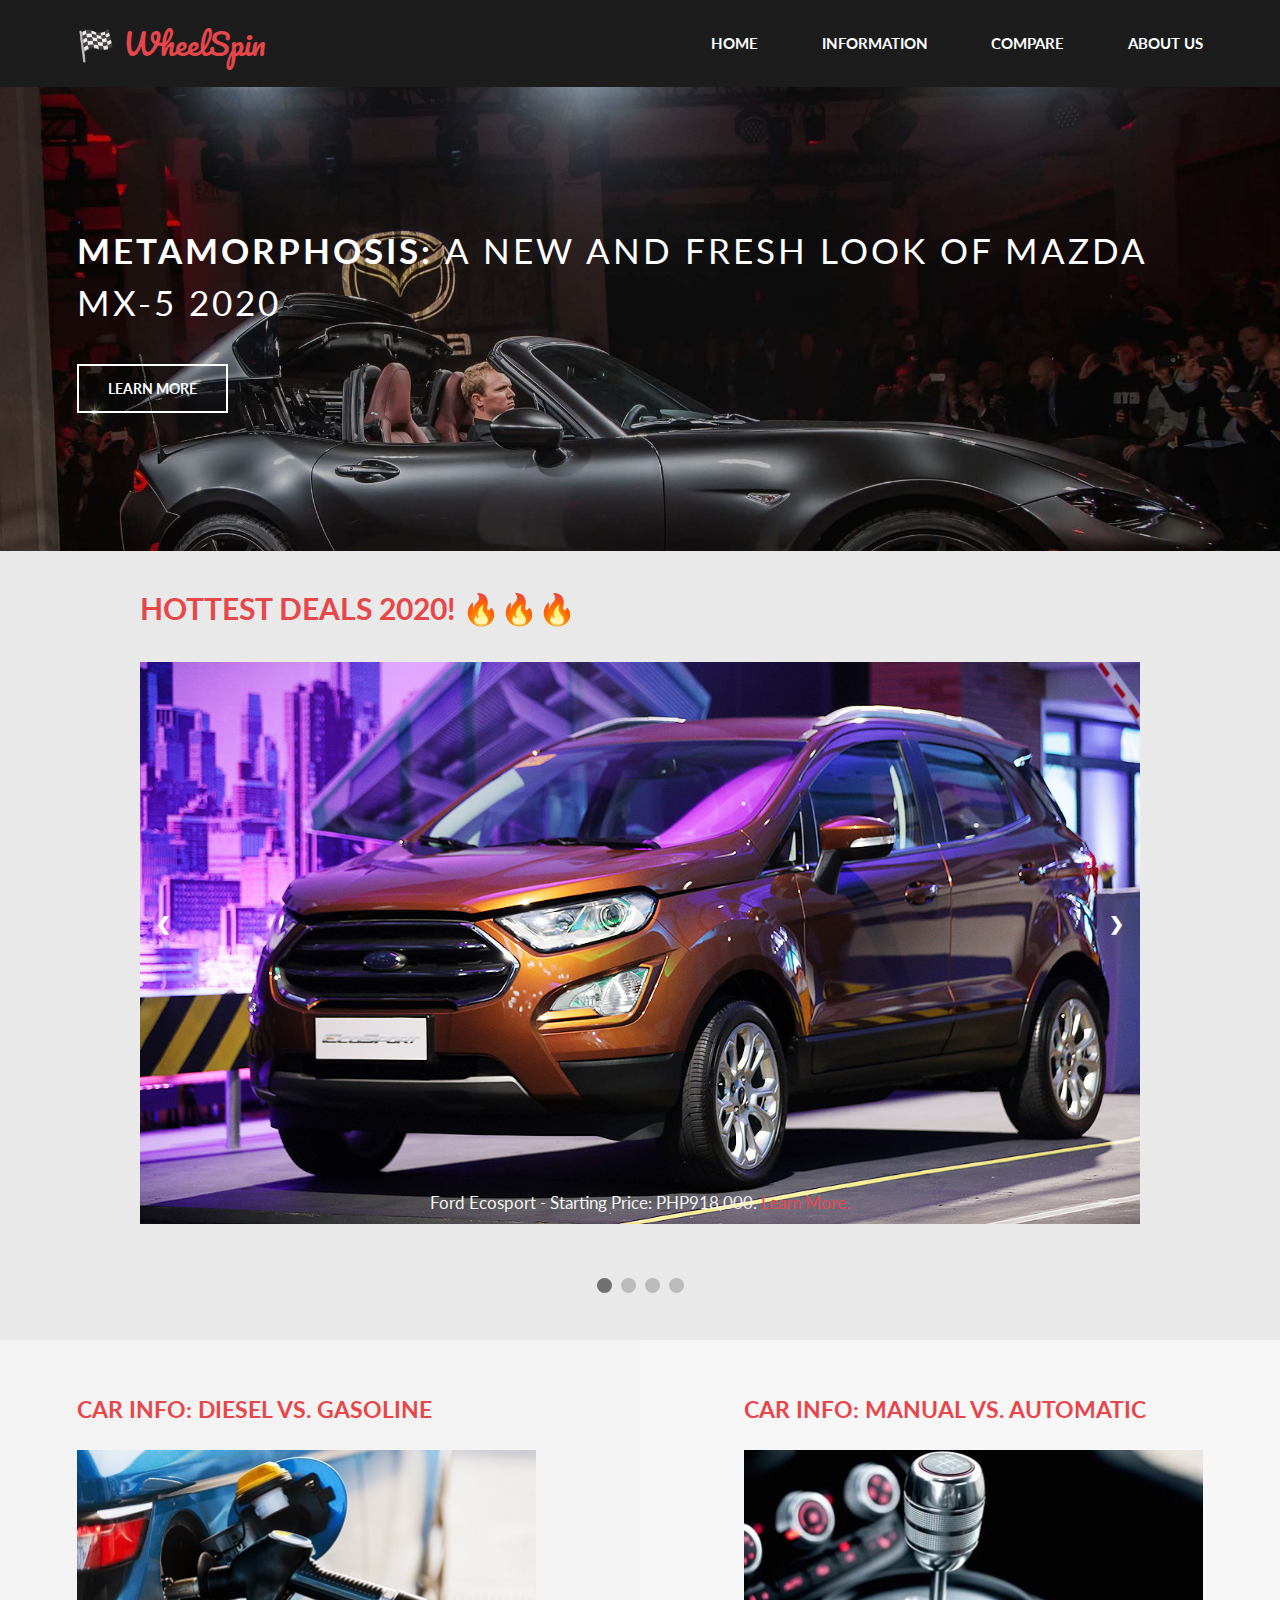
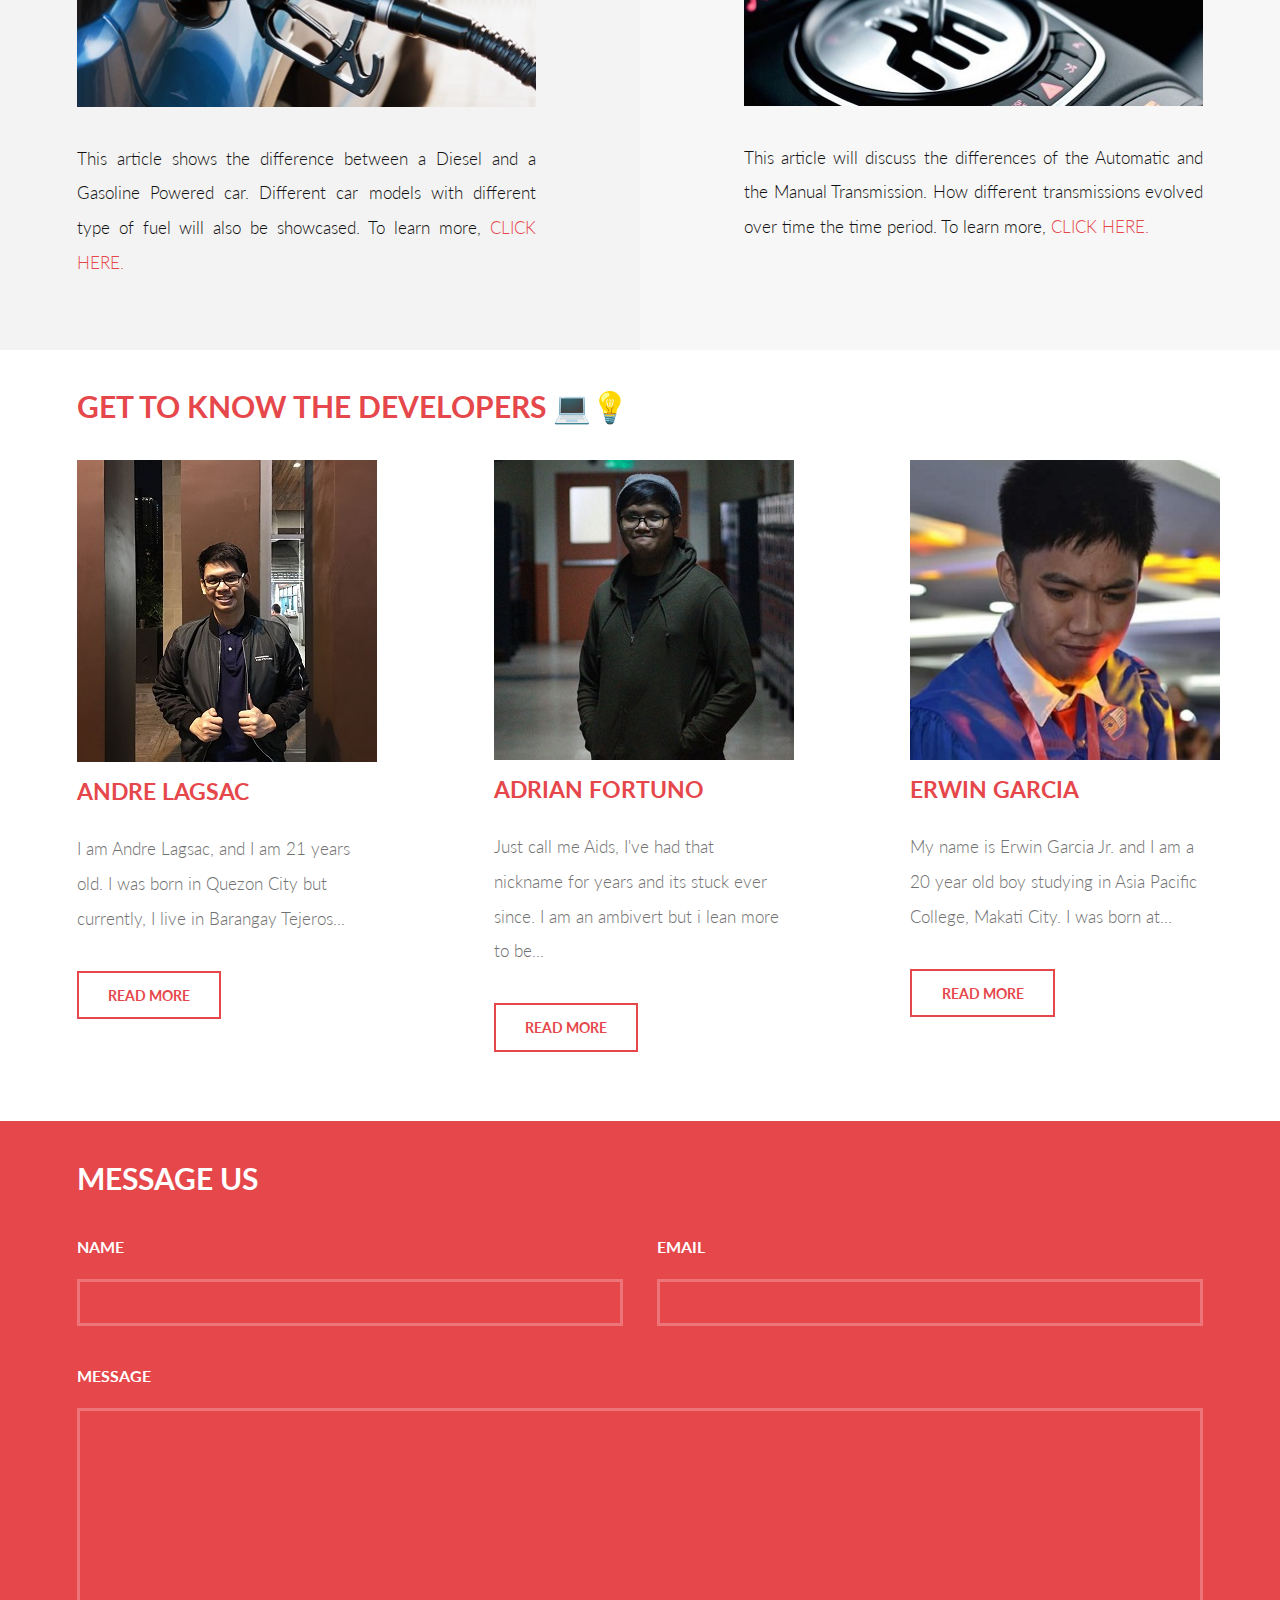
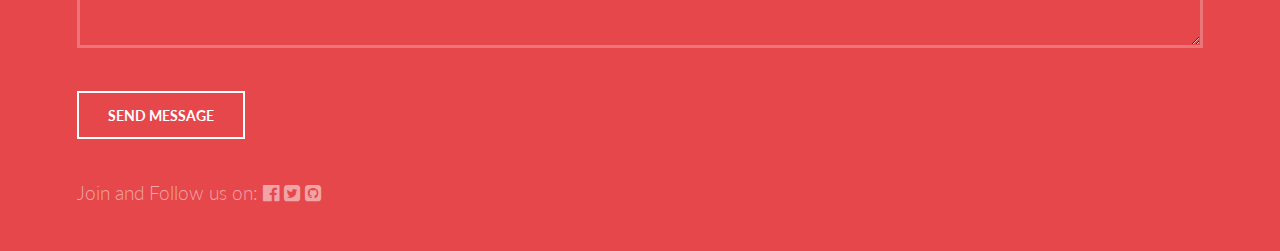
==== commit e0b6c88a: "Add files via upload" ====
--- a/index.html
+++ b/index.html
@@ -14,7 +14,7 @@
 					<nav id="nav">
 						<a href="index.html">Home</a>
 						<a href="information.html">Information</a>
-						<a href="compare.html">Elements</a>
+						<a href="compare.html">Compare</a>
 						<a href="about_us.html">About Us</a>
 					</nav>
 				</div>
